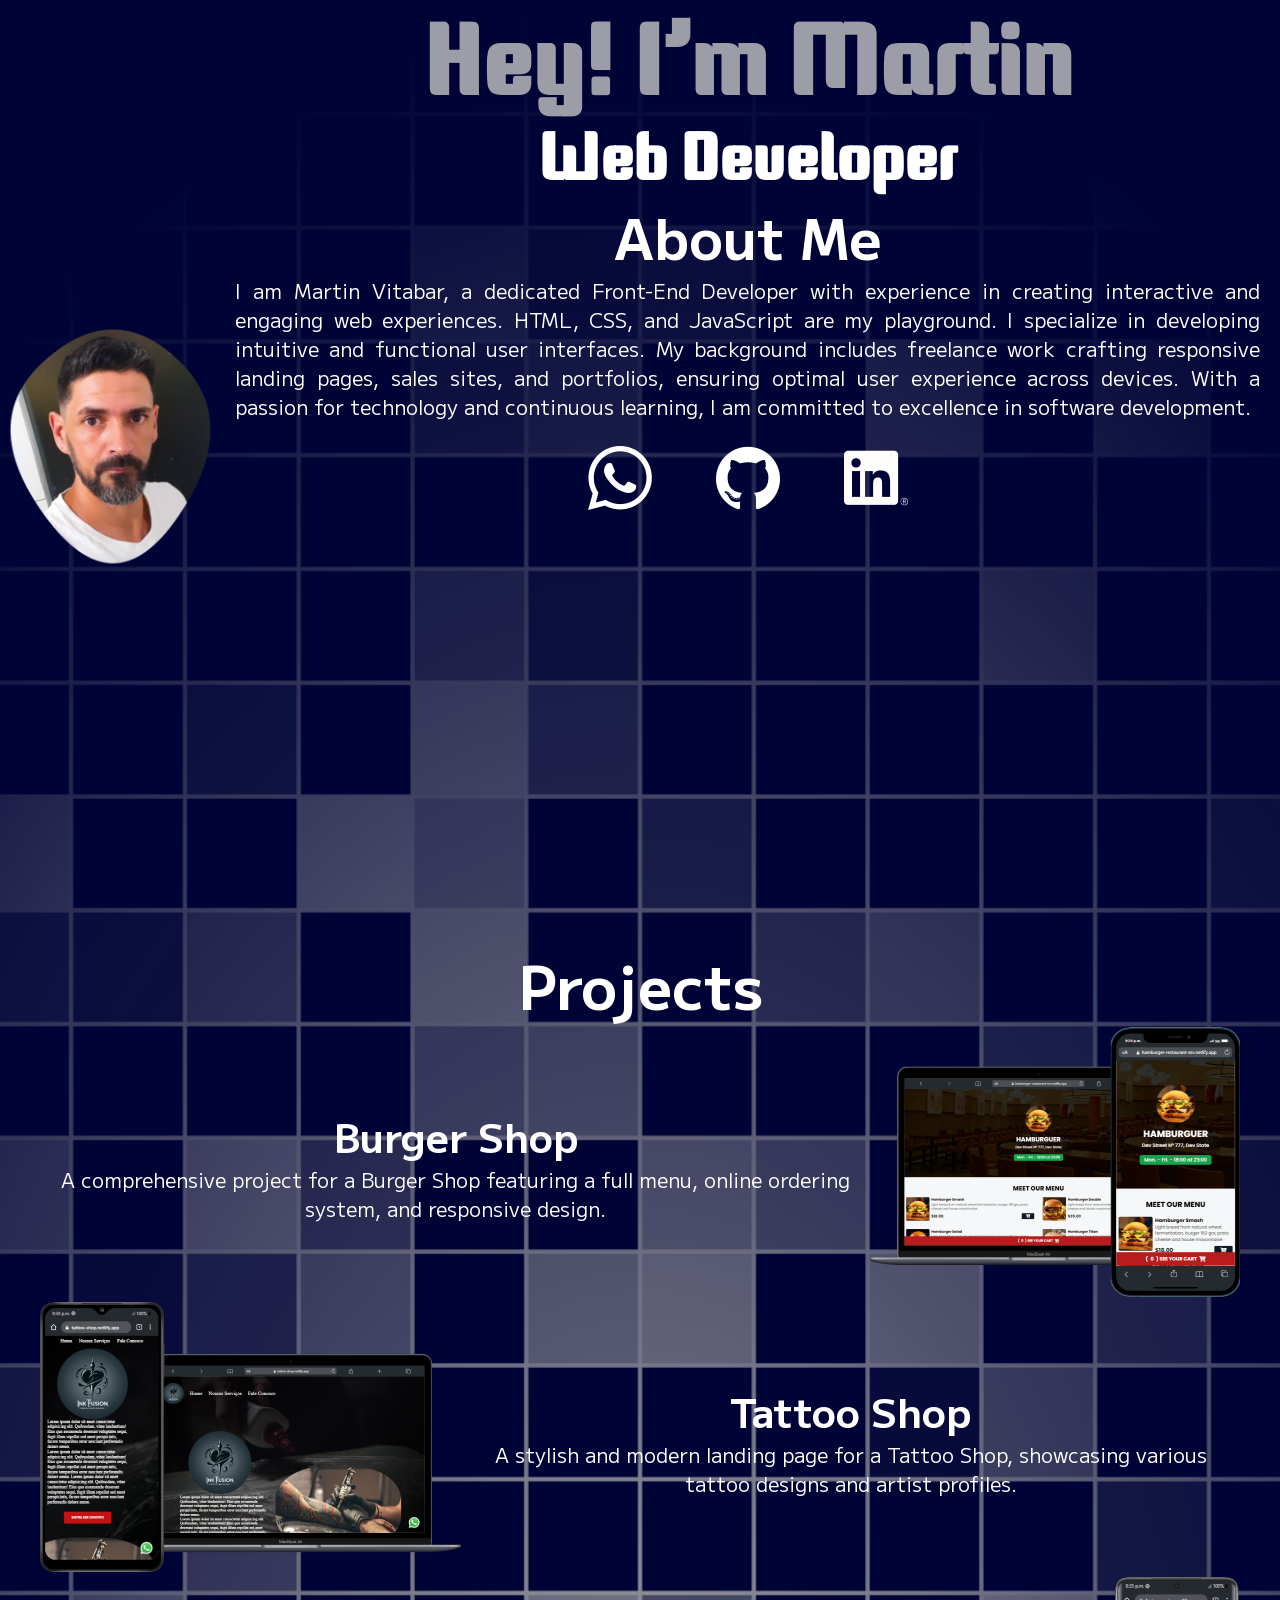
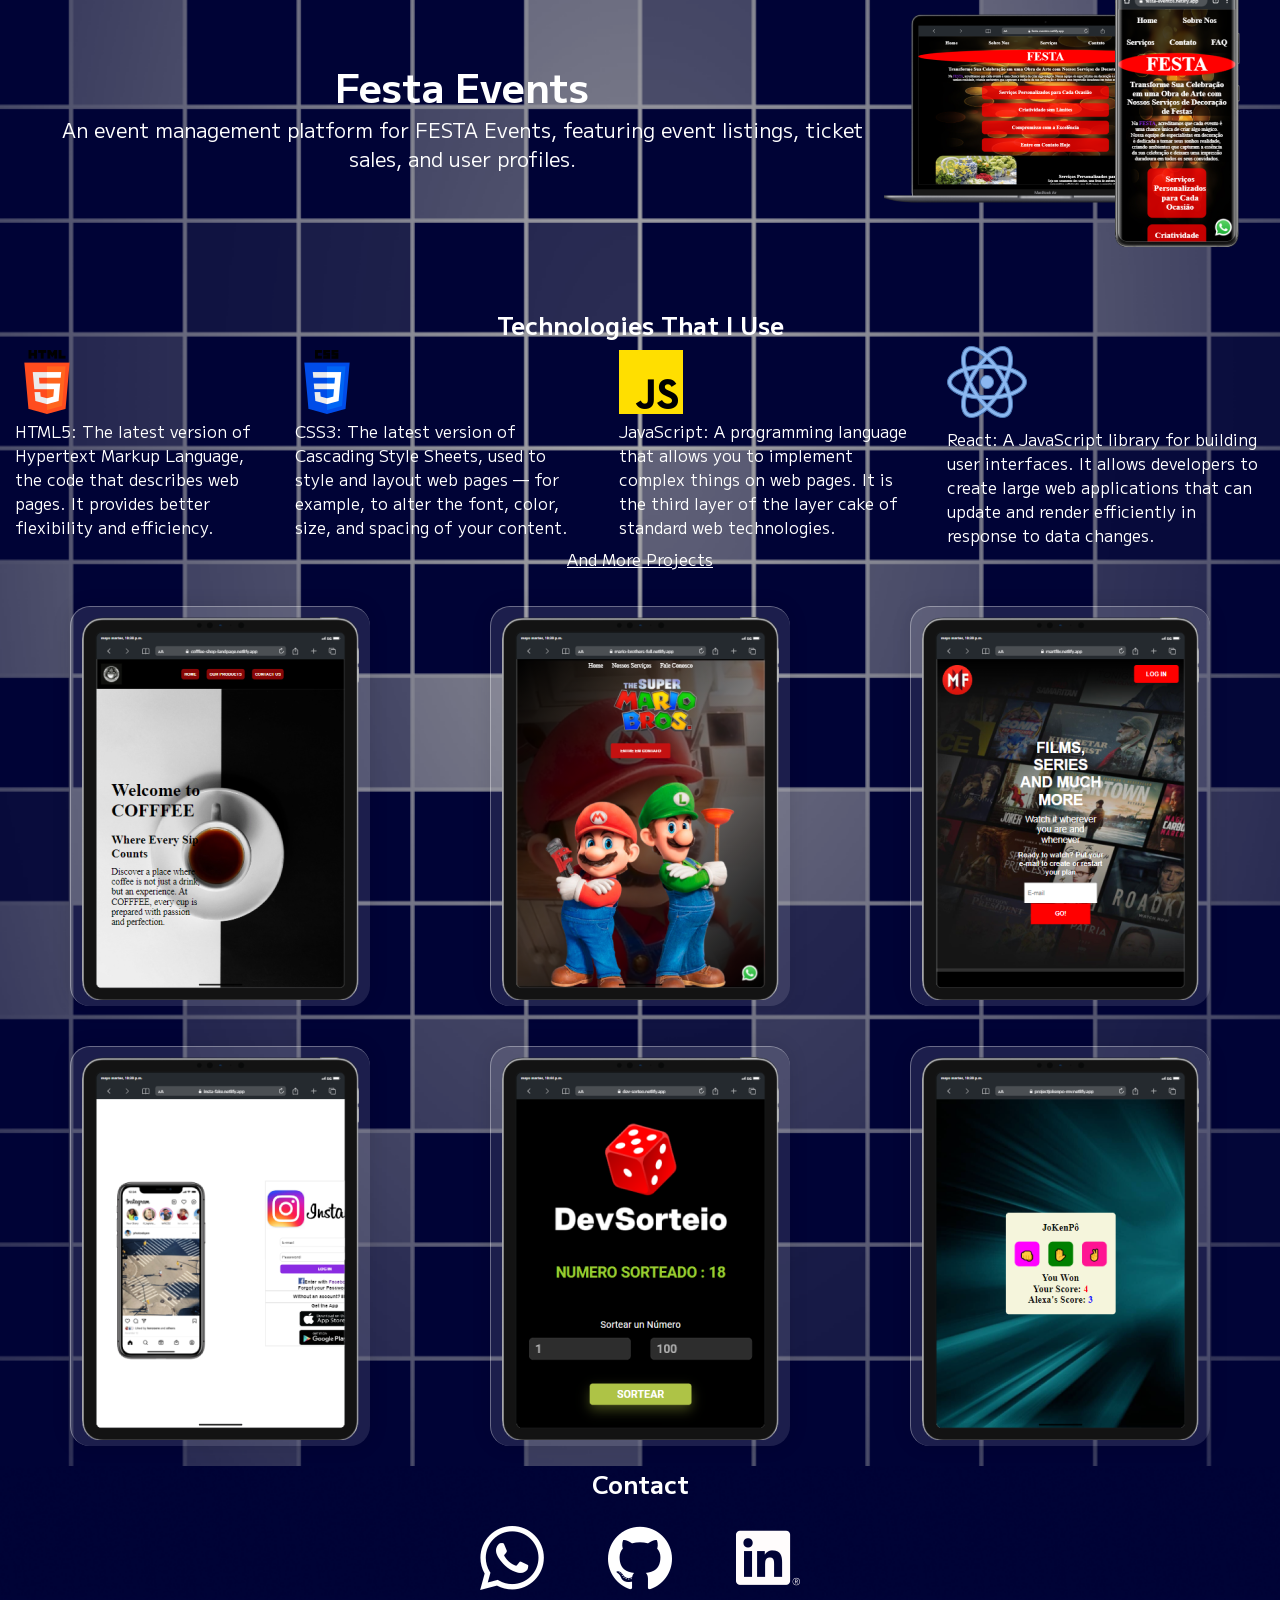
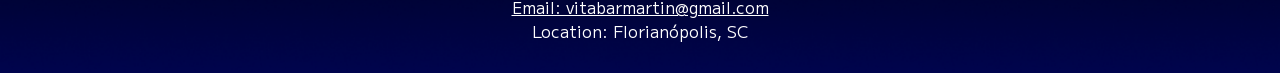
==== index.html @ a8f0f94d "class hidden" ====
<!DOCTYPE html>
<html lang="en">
  <head>
    <meta charset="UTF-8" />
    <meta name="viewport" content="width=device-width, initial-scale=1.0" />
    <title>Portfolio of Martin Vitabar - Front-End Developer</title>
    <meta
      name="description"
      content="Portfolio of Martin Vitabar, a dedicated Front-End Developer specializing in creating interactive and engaging web experiences with HTML, CSS, and JavaScript."
    />
    <link rel="preconnect" href="https://fonts.googleapis.com" />
    <link rel="preconnect" href="https://fonts.gstatic.com" crossorigin />
    <link
      href="https://fonts.googleapis.com/css2?family=Jomhuria&family=Keania+One&family=M+PLUS+2:wght@100..900&family=Poppins:ital,wght@0,100;0,200;0,300;0,400;0,500;0,600;0,700;0,800;0,900;1,100;1,200;1,300;1,400;1,500;1,600;1,700;1,800;1,900&display=swap"
      rel="stylesheet"
    />
    <link rel="stylesheet" href="style.css" />
    <script src="./scripts.js"></script>
    <!-- Google Translate -->
    <script type="text/javascript">
      function googleTranslateElementInit() {
        new google.translate.TranslateElement({
          pageLanguage: "en",
          autoDisplay: true,
        });
      }
    </script>
    <script
      type="text/javascript"
      src="//translate.google.com/translate_a/element.js?cb=googleTranslateElementInit"
    ></script>
  </head>
  <body>
    <div id="google_translate_element"></div>

    <section class="main">
      <div class="photo">
        <img src="./assets/photo1.png" alt="Profile photo of Martin Vitabar" />
      </div>
      <div class="main-description">
        <h1 class="main-title">Hey! I’m Martin</h1>
        <h3 class="title">Web Developer</h3>
        <h2 class="desc-title">About Me</h2>
        <p class="description">
          I am Martin Vitabar, a dedicated Front-End Developer with experience
          in creating interactive and engaging web experiences. HTML, CSS, and
          JavaScript are my playground. I specialize in developing intuitive and
          functional user interfaces. My background includes freelance work
          crafting responsive landing pages, sales sites, and portfolios,
          ensuring optimal user experience across devices. With a passion for
          technology and continuous learning, I am committed to excellence in
          software development.
        </p>
        <div class="icons">
          <a href="https://wa.link/hdm9oc" target="_blank">
            <img
              src="./assets/whatsapp.png"
              alt="WhatsApp contact"
              class="whatsapp"
            />
          </a>
          <a href="https://github.com/MVitabar" target="_blank">
            <img
              src="./assets/github.png"
              alt="GitHub profile"
              class="github"
            />
          </a>
          <a href="https://www.linkedin.com/in/martin-vitabar/" target="_blank">
            <img
              src="./assets/linkedin.png"
              alt="LinkedIn profile"
              class="linkedin"
            />
          </a>
        </div>
      </div>
    </section>

    <section class="projects hidden">
      <div class="project-title">
        <h2>Projects</h2>
      </div>
      <div class="project1 hidden">
        <div class="poject-text">
          <h3 class="project-name">Burger Shop</h3>
          <p class="project-description">
            A comprehensive project for a Burger Shop featuring a full menu,
            online ordering system, and responsive design.
          </p>
        </div>
        <div class="image1">
          <img src="./assets/mock1.png" alt="Burger Shop project mock-up" />
        </div>
      </div>
      <div class="project2 hidden">
        <div class="poject-text">
          <h3 class="project-name">Tattoo Shop</h3>
          <p class="project-description">
            A stylish and modern landing page for a Tattoo Shop, showcasing
            various tattoo designs and artist profiles.
          </p>
        </div>
        <div class="image2">
          <img src="./assets/mock2.png" alt="Tattoo Shop landing page" />
        </div>
      </div>
      <div class="project3 hidden">
        <div class="poject-text">
          <h3 class="project-name">Festa Events</h3>
          <p class="project-description">
            An event management platform for FESTA Events, featuring event
            listings, ticket sales, and user profiles.
          </p>
        </div>
        <div class="image3">
          <img src="./assets/mock3.png" alt="FESTA Events landing page" />
        </div>
      </div>
    </section>

    <section class="technologies hidden">
      <h2>Technologies That I Use</h2>
      <div class="tech-icons">
        <div class="html">
          <img src="./assets/html-5.png" alt="HTML5 logo" />
          <p>
            HTML5: The latest version of Hypertext Markup Language, the code
            that describes web pages. It provides better flexibility and
            efficiency.
          </p>
        </div>
        <div class="css">
          <img src="./assets/css-3.png" alt="CSS3 logo" />
          <p>
            CSS3: The latest version of Cascading Style Sheets, used to style
            and layout web pages — for example, to alter the font, color, size,
            and spacing of your content.
          </p>
        </div>
        <div class="javascript">
          <img src="./assets/js.png" alt="JavaScript logo" />
          <p>
            JavaScript: A programming language that allows you to implement
            complex things on web pages. It is the third layer of the layer cake
            of standard web technologies.
          </p>
        </div>
        <div class="react">
          <img src="./assets/icons8-react-80.png" alt="React logo" />
          <p>
            React: A JavaScript library for building user interfaces. It allows
            developers to create large web applications that can update and
            render efficiently in response to data changes.
          </p>
        </div>
      </div>
      <a href="#" class="more">And More Projects</a>
    </section>

    <section class="contar hidden">
      <div class="crdsec">
        <div class="maincontainer hidden">
          <div class="incard front">
            <img src="./assets/mock4.png" alt="Project 4 mock-up" />
          </div>
          <div class="incard back">
            <h1>BACK</h1>
            <p>
              Details about Project 4, including objectives, technologies used,
              and unique features.
            </p>
            <a href="#" class="btn">Learn More</a>
          </div>
        </div>

        <div class="maincontainer hidden">
          <div class="incard front">
            <img src="./assets/mock5.png" alt="Project 5 mock-up" />
          </div>
          <div class="incard back">
            <h1>BACK</h1>
            <p>
              Information about Project 5, showcasing its purpose, scope, and
              key elements.
            </p>
            <a href="#" class="btn">Learn More</a>
          </div>
        </div>

        <div class="maincontainer hidden">
          <div class="incard front">
            <img src="./assets/mock6.png" alt="Project 6 mock-up" />
          </div>
          <div class="incard back">
            <h1>BACK</h1>
            <p>
              Overview of Project 6, including main features, design approach,
              and outcomes.
            </p>
            <a href="#" class="btn">Learn More</a>
          </div>
        </div>
      </div>

      <div class="crdsec">
        <div class="maincontainer hidden">
          <div class="incard front">
            <img src="./assets/mock7.png" alt="Project 7 mock-up" />
          </div>
          <div class="incard back">
            <h1>BACK</h1>
            <p>
              Description of Project 7, detailing its goals, technical stack,
              and challenges faced.
            </p>
            <a href="#" class="btn">Learn More</a>
          </div>
        </div>

        <div class="maincontainer hidden">
          <div class="incard front">
            <img src="./assets/mock8.png" alt="Project 8 mock-up" />
          </div>
          <div class="incard back">
            <h1>BACK</h1>
            <p>
              Insights into Project 8, highlighting key functionalities, user
              interface, and feedback.
            </p>
            <a href="#" class="btn">Learn More</a>
          </div>
        </div>

        <div class="maincontainer hidden">
          <div class="incard front">
            <img src="./assets/mock9.png" alt="Project 9 mock-up" />
          </div>
          <div class="incard back">
            <h1>BACK</h1>
            <p>
              Summary of Project 9, including its development process,
              implementation, and user experience.
            </p>
            <a href="#" class="btn">Learn More</a>
          </div>
        </div>
      </div>
    </section>

    <section class="contact">
      <h2 class="contact-title">Contact</h2>
      <ul class="contact-list">
        <div class="icons">
          <a href="https://wa.link/hdm9oc" target="_blank"
            ><img
              src="./assets/whatsapp.png"
              alt="Contact via WhatsApp"
              class="whatsapp"
          /></a>
          <a href="https://github.com/MVitabar" target="_blank"
            ><img
              src="./assets/github.png"
              alt="Visit my GitHub profile"
              class="github"
          /></a>
          <a href="https://www.linkedin.com/in/martin-vitabar/" target="_blank"
            ><img
              src="./assets/linkedin.png"
              alt="Connect on LinkedIn"
              class="linkedin"
          /></a>
        </div>
        <li>
          <a href="mailto:vitabarmartin@gmail.com"
            >Email: vitabarmartin@gmail.com</a
          >
        </li>
        <li>Location: Florianópolis, SC</li>
      </ul>
    </section>
    <script src="scripts.js"></script>
  </body>
</html>
---- style.css ----
* {
    margin: 0;
    padding: 0;
    box-sizing: border-box;
    color: white;
    font-family: "M PLUS 2", sans-serif;
}

body {
    background-image: url(./assets/bg1.png);
    background-size: cover;
}

.icons {
    display: flex;
    flex-direction: row;
    justify-content: center;
    gap: 64px;

    & img {
        width: 64px;
        margin-top: 25px;
    }

    & img:hover {
        opacity: 0.6;
        transition: 0.5s ease-in-out;
    }
}

.main {
    display: flex;
    width: 100%;
    height: 100vh;
}

.main .photo {
    width: 80%;
    display: flex;
    justify-content: center;
    align-items: center;
}

.main .photo img {
    margin: auto;
    width: 100%;
}

.main .main-description {
    display: flex;
    flex-direction: column;
    align-items: center;
    padding: 0 20px;
    text-align: center;
}

.main .main-description h1 {
    font-size: 96px;
    font-family: "Keania One", sans-serif;
    margin: 0;
    color: #9D9DA7;
    font-weight: 600;
}

.main .main-description h3 {
    font-size: 64px;
    font-family: "Keania One", sans-serif;
}

.main .main-description h2 {
    font-size: 56px;
    font-weight: 700;
}

.main .main-description p {
    font-size: 20px;
    text-align: justify;
}

.projects {
    display: flex;
    flex-direction: column;
    align-items: center;
    padding: 40px;

}

.project-title {
    margin: auto;
    font-size: 40px;
}

.project-text {
    width: 60%;
}

.project1,
.project3 {
    display: flex;
    align-items: center;
}

.project2 {
    display: flex;
    flex-direction: row-reverse;
    align-items: center;
}

.project-name {
    font-size: 40px;
    text-align: center;
}

.project-description {
    font-size: 20px;
    text-align: center;
}

.contact {
    background-image: url(./assets/bg2.png);
    background-size: cover;
    display: flex;
    flex-direction: column;
    text-align: center;
    padding-bottom: 30px;
}

.contact-list {
    display: flex;
    flex-direction: column;
    text-align: center;
}

a,
li-a:hover {
    cursor: pointer;
}

/* Media Query for Mobile Devices */
@media screen and (max-width: 768px) {
    body {
        min-width: 100vw;
    }

    .main {
        flex-direction: column;
        margin: 15px auto;
        align-items: center;
    }

    .main .photo {
        width: 100%;
    }

    .main .photo img {
        max-width: 60%;
    }

    .main .main-description {
        width: 90%;
        border: none;
        padding: 0 10px;
    }

    .main .main-description h1 {
        font-size: 48px;
    }

    .main .main-description h3 {
        font-size: 32px;
    }

    .main .main-description h2 {
        font-size: 28px;
    }

    .main .main-description p {
        font-size: 16px;
    }

    .projects {
        padding: 20px;
        align-items: center;
        flex-direction: column;
    }

    .project-title {
        font-size: 32px;
    }

    .projects img {
        width: 80%;
    }

    .project1,
    .project2,
    .project3 {
        flex-direction: column;
        align-items: center;
    }

    .project-text {
        width: 100%;
    }

    .project-name {
        font-size: 24px;
    }

    .project-description {
        font-size: 16px;
    }

    .contact {
        padding: 15px 10px;
    }

    .tech-icons {
        display: flex;
        flex-direction: column;
    }


    .html,
    .css,
    .javascript,
    .react {
        width: 90vw;
    }


}

.maincontainer {
    position: relative;
    width: 300px;
    height: 400px;
    perspective: 1000px;
    transform-style: preserve-3d;
}

.incard {
    position: absolute;
    width: 100%;
    height: 100%;
    display: grid;
    place-items: center;
    border-left: rgba(255, 255, 255, 0.342) 1px solid;
    border-top: rgba(255, 255, 255, 0.342) 1px solid;
    border-radius: 20px;
    backdrop-filter: blur(30px);
    box-shadow: rgba(0, 0, 0, 0.1) 0px 0px 20px;
    color: white;
    backface-visibility: hidden;
    font-family: Arial, Helvetica, sans-serif;
    transform: rotateY(0deg);
    transform-style: preserve-3d;
    transition: 1s cubic-bezier(0.4, 0.2, 0.2, 1);
}

.front {
    background: rgba(255, 255, 255, 0.109);
    transform: rotateY(0deg);
    padding: 10px;
}

.back {
    background: rgba(255, 255, 255, 0.109);
    transform: rotateY(180deg);
    padding: 10px;
}

.maincontainer:hover>.front {
    transform: rotateY(-180deg);
}

.maincontainer:hover>.back {
    transform: rotateY(0deg);
}

.btn {
    border: 1px solid white;
    background: rgba(255, 255, 255, 0.21);
    padding: 10px 20px;
    border-radius: 20px;
    text-decoration: none;
    color: white;
    transition: all 0.5s;
}

.btn:hover {
    padding: 10px 40px;
    background: white;
    color: black;
}

.crdsec {
    display: flex;
    flex-direction: row;
    justify-content: space-around;
    margin: 20px;
    gap: 20px;
    flex-wrap: wrap;


}

.contar {
    display: flex;
    flex-direction: column;
}

.technologies {
    display: flex;
    flex-direction: column;
    align-items: center;
    justify-content: center;
    margin: 15px;
}

.tech-icons {
    display: flex;
    align-items: center;
    justify-content: center;
    gap: 30px;

}

@keyframes fadeInLeft {
    from {
        opacity: 0;
        transform: translateX(-100%);
    }

    to {
        opacity: 1;
        transform: translateX(0);
    }
}

@keyframes fadeInLeft {
    from {
        opacity: 0;
        transform: translateX(-100%);
    }

    to {
        opacity: 1;
        transform: translateX(0);
    }
}

@keyframes fadeOutLeft {
    from {
        opacity: 1;
        transform: translateX(0);
    }

    to {
        opacity: 0;
        transform: translateX(-100%);
    }
}

@keyframes fadeInRight {
    from {
        opacity: 0;
        transform: translateX(100%);
    }

    to {
        opacity: 1;
        transform: translateX(0);
    }
}

@keyframes fadeOutRight {
    from {
        opacity: 1;
        transform: translateX(0);
    }

    to {
        opacity: 0;
        transform: translateX(100%);
    }
}

.fade-in-left {
    animation: fadeInLeft 1.5s ease-out forwards;
}

.fade-out-left {
    animation: fadeOutLeft 1.5s ease-out forwards;
}

.fade-in-right {
    animation: fadeInRight 1.5s ease-out forwards;
}

.fade-out-right {
    animation: fadeOutRight 1.5s ease-out forwards;
}

.hidden {
    opacity: 0;
}
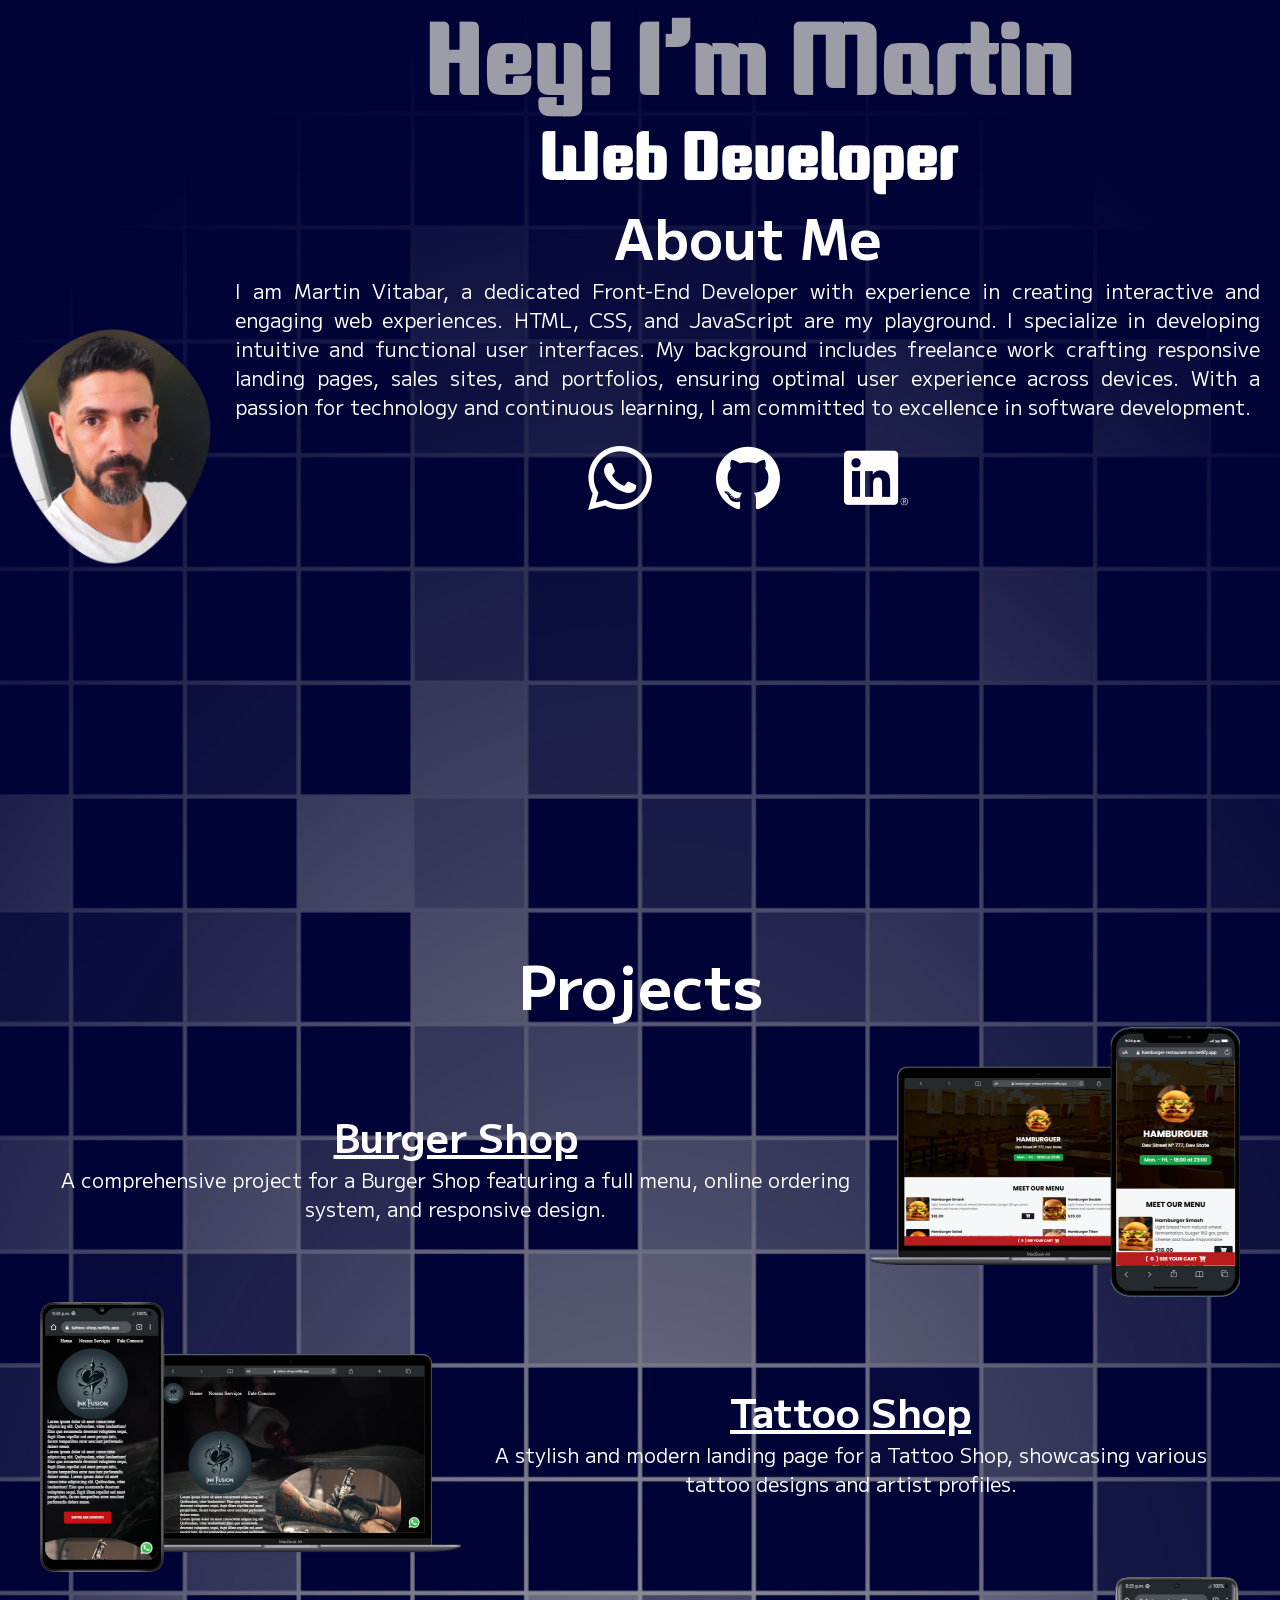
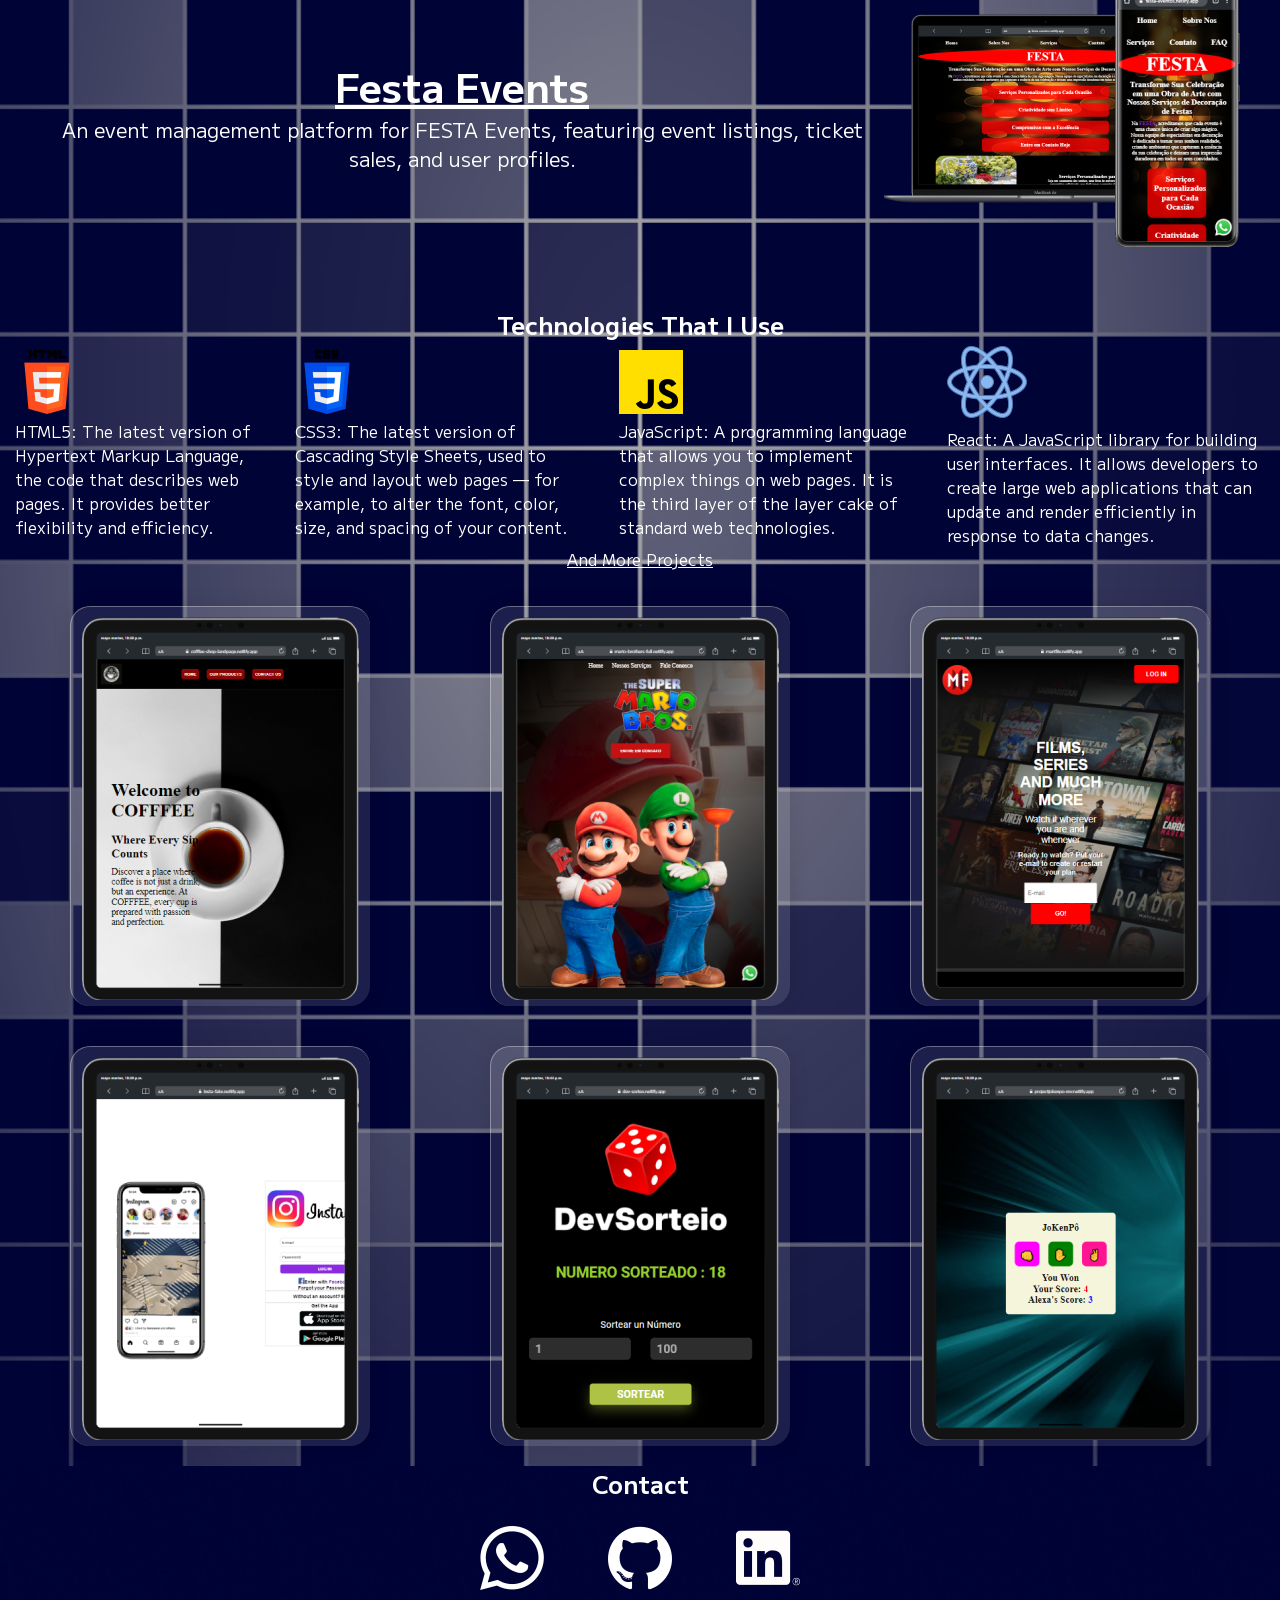
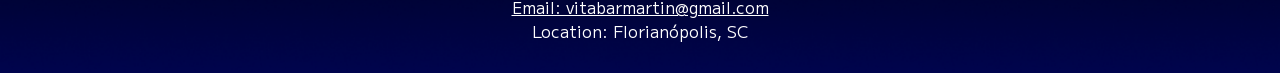
==== commit 3d278246: "final touch" ====
--- a/index.html
+++ b/index.html
@@ -83,7 +83,13 @@
       </div>
       <div class="project1 hidden">
         <div class="poject-text">
-          <h3 class="project-name">Burger Shop</h3>
+          <h3 class="project-name">
+            <a
+              href="https://hamburger-restaurant-mv.netlify.app"
+              target="_blank"
+              >Burger Shop</a
+            >
+          </h3>
           <p class="project-description">
             A comprehensive project for a Burger Shop featuring a full menu,
             online ordering system, and responsive design.
@@ -95,7 +101,11 @@
       </div>
       <div class="project2 hidden">
         <div class="poject-text">
-          <h3 class="project-name">Tattoo Shop</h3>
+          <h3 class="project-name">
+            <a href="https://tattoo-shop-mv.netlify.app/" target="_blank"
+              >Tattoo Shop</a
+            >
+          </h3>
           <p class="project-description">
             A stylish and modern landing page for a Tattoo Shop, showcasing
             various tattoo designs and artist profiles.
@@ -107,7 +117,11 @@
       </div>
       <div class="project3 hidden">
         <div class="poject-text">
-          <h3 class="project-name">Festa Events</h3>
+          <h3 class="project-name">
+            <a href="https://festa-eventos.netlify.app" target="_blank"
+              >Festa Events</a
+            >
+          </h3>
           <p class="project-description">
             An event management platform for FESTA Events, featuring event
             listings, ticket sales, and user profiles.
@@ -165,12 +179,18 @@
             <img src="./assets/mock4.png" alt="Project 4 mock-up" />
           </div>
           <div class="incard back">
-            <h1>BACK</h1>
-            <p>
-              Details about Project 4, including objectives, technologies used,
-              and unique features.
-            </p>
-            <a href="#" class="btn">Learn More</a>
+            <h1>COFFFEE SHOP</h1>
+            <p>
+              A beautifully designed landing page for a coffee shop, featuring
+              modern aesthetics and user-friendly navigation. Technologies used
+              include HTML, CSS, and JavaScript.
+            </p>
+            <a
+              href="https://cofffee-shop-landpage.netlify.app"
+              target="_blank"
+              class="btn"
+              >Learn More</a
+            >
           </div>
         </div>
 
@@ -179,12 +199,17 @@
             <img src="./assets/mock5.png" alt="Project 5 mock-up" />
           </div>
           <div class="incard back">
-            <h1>BACK</h1>
-            <p>
-              Information about Project 5, showcasing its purpose, scope, and
-              key elements.
-            </p>
-            <a href="#" class="btn">Learn More</a>
+            <h1>MARIO BROS. SITE</h1>
+            <p>
+              Responsive site built with HTML5 CSS and JavaScript, with
+              accesibility features
+            </p>
+            <a
+              href="https://mario-brothers-full.netlify.app"
+              target="_blank"
+              class="btn"
+              >Learn More</a
+            >
           </div>
         </div>
 
@@ -193,12 +218,14 @@
             <img src="./assets/mock6.png" alt="Project 6 mock-up" />
           </div>
           <div class="incard back">
-            <h1>BACK</h1>
-            <p>
-              Overview of Project 6, including main features, design approach,
-              and outcomes.
-            </p>
-            <a href="#" class="btn">Learn More</a>
+            <h1>MARTFLIX</h1>
+            <p>
+              A movie streaming service mock-up designed to provide a seamless
+              user experience, featuring a custom-built recommendation system.
+            </p>
+            <a href="https://martflix.netlify.app" target="_blank" class="btn"
+              >Learn More</a
+            >
           </div>
         </div>
       </div>
@@ -209,12 +236,14 @@
             <img src="./assets/mock7.png" alt="Project 7 mock-up" />
           </div>
           <div class="incard back">
-            <h1>BACK</h1>
-            <p>
-              Description of Project 7, detailing its goals, technical stack,
-              and challenges faced.
-            </p>
-            <a href="#" class="btn">Learn More</a>
+            <h1>INSTAGRAM</h1>
+            <p>
+              A clone of the popular social media platform Instagram, featuring
+              user authentication, photo uploads, and a responsive design.
+            </p>
+            <a href="https://insta-fake.netlify.app" target="_blank" class="btn"
+              >Learn More</a
+            >
           </div>
         </div>
 
@@ -223,12 +252,14 @@
             <img src="./assets/mock8.png" alt="Project 8 mock-up" />
           </div>
           <div class="incard back">
-            <h1>BACK</h1>
-            <p>
-              Insights into Project 8, highlighting key functionalities, user
-              interface, and feedback.
-            </p>
-            <a href="#" class="btn">Learn More</a>
+            <h1>DEV-SORTEIO</h1>
+            <p>
+              A web application for random draws, selecting a number randomly
+              between the numbers the user sets
+            </p>
+            <a href="https://dev-sorteo.netlify.app" target="_blank" class="btn"
+              >Learn More</a
+            >
           </div>
         </div>
 
@@ -237,12 +268,18 @@
             <img src="./assets/mock9.png" alt="Project 9 mock-up" />
           </div>
           <div class="incard back">
-            <h1>BACK</h1>
-            <p>
-              Summary of Project 9, including its development process,
-              implementation, and user experience.
-            </p>
-            <a href="#" class="btn">Learn More</a>
+            <h1>JOKEN-PÔ</h1>
+            <p>
+              An interactive game of Rock, Paper, Scissors with dynamic
+              animations and score tracking. Developed using HTML, CSS, and
+              JavaScript.
+            </p>
+            <a
+              href="https://projectjokenpo-mv.netlify.app"
+              target="_blank"
+              class="btn"
+              >Learn More</a
+            >
           </div>
         </div>
       </div>
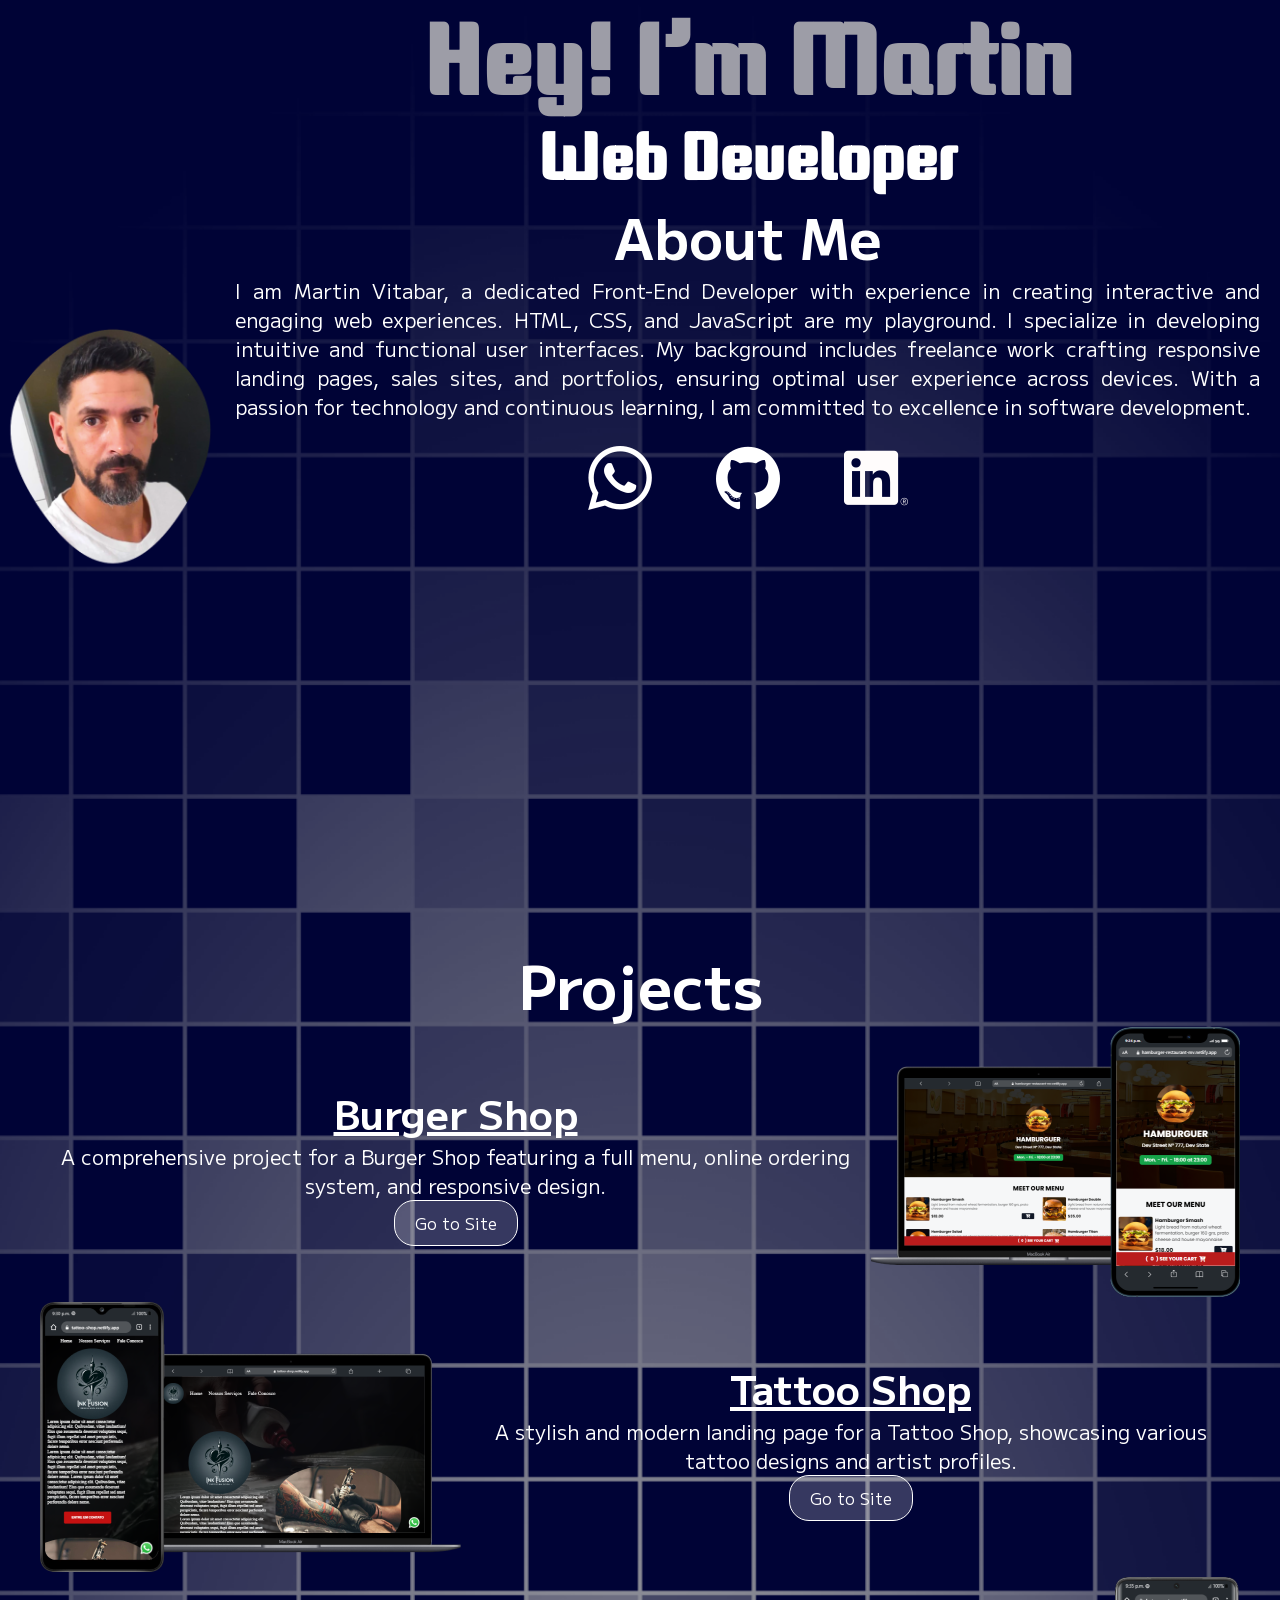
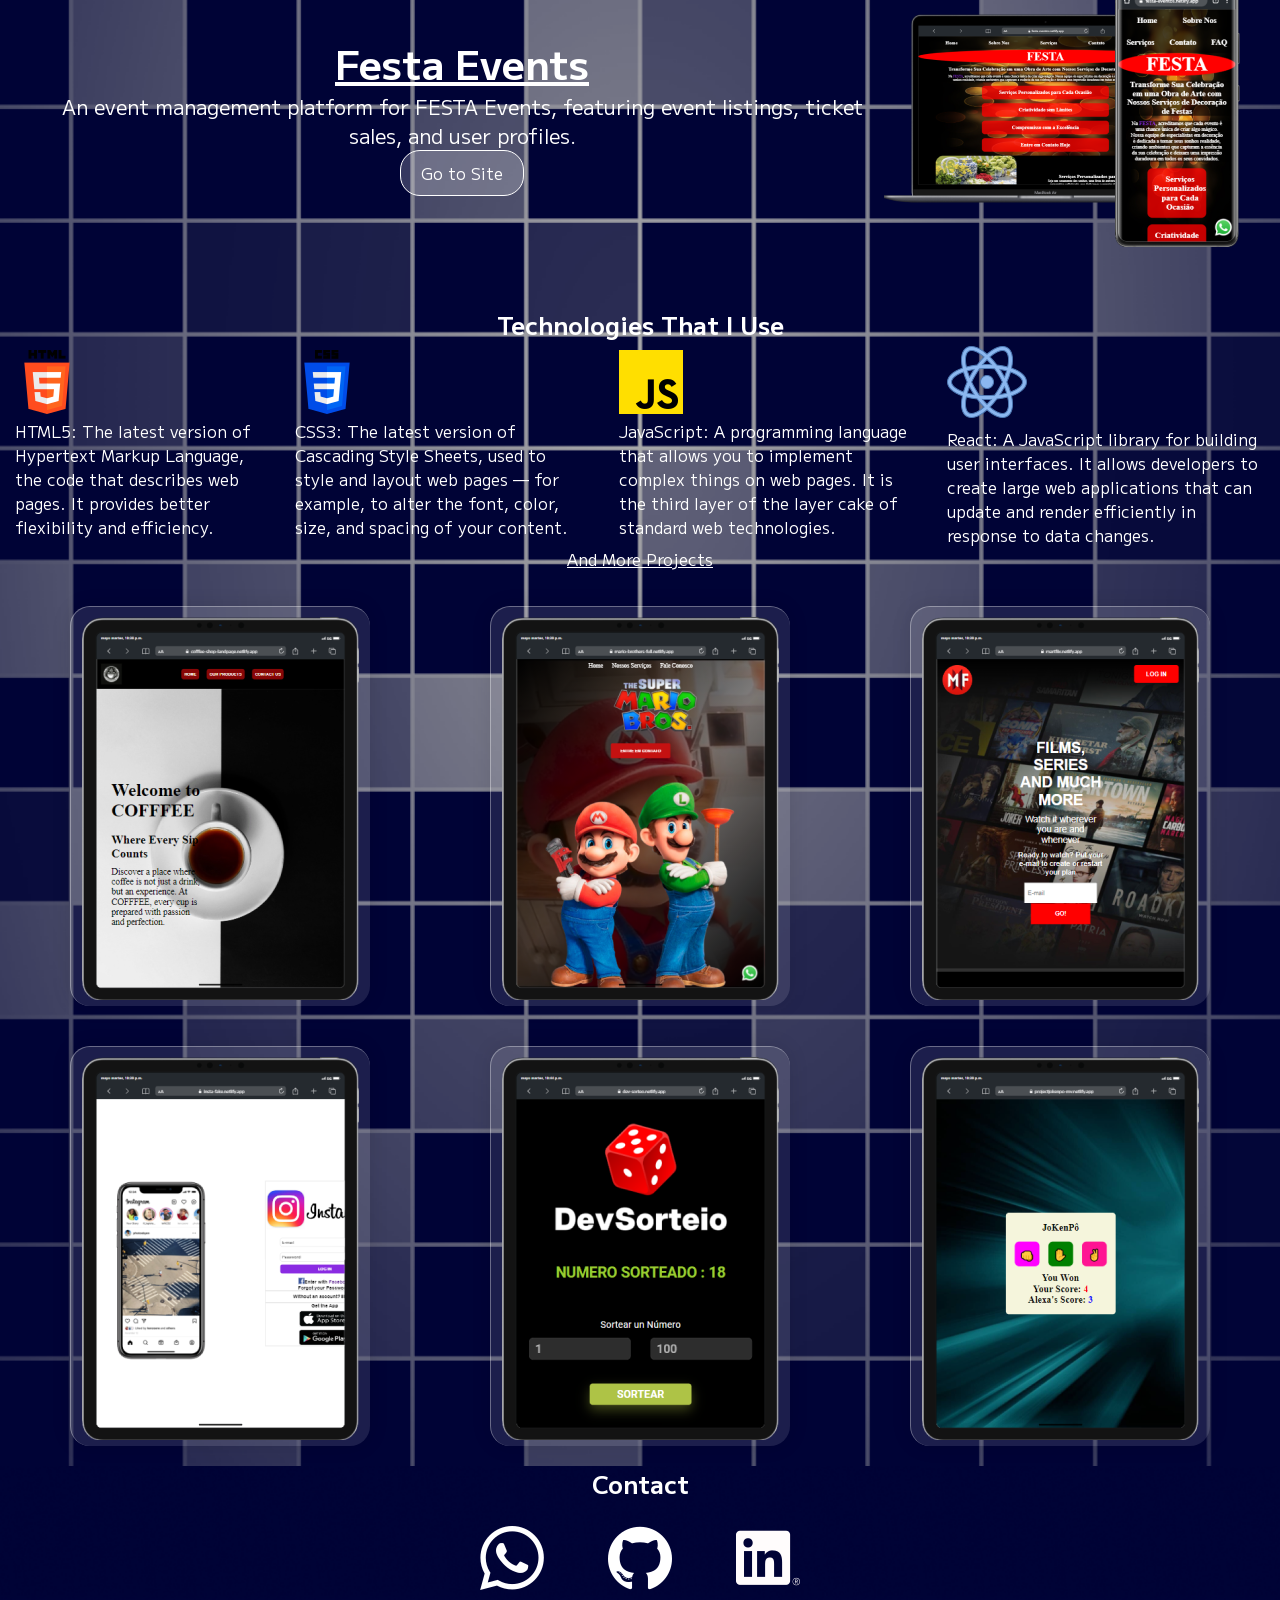
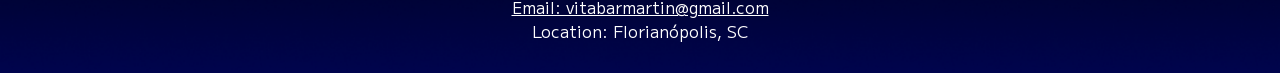
==== commit c5a6c496: "buttons alignment" ====
--- a/index.html
+++ b/index.html
@@ -82,7 +82,7 @@
         <h2>Projects</h2>
       </div>
       <div class="project1 hidden">
-        <div class="poject-text">
+        <div class="project-text">
           <h3 class="project-name">
             <a
               href="https://hamburger-restaurant-mv.netlify.app"
@@ -94,13 +94,19 @@
             A comprehensive project for a Burger Shop featuring a full menu,
             online ordering system, and responsive design.
           </p>
+          <a
+            class="btn"
+            href="https://hamburger-restaurant-mv.netlify.app"
+            target="_blank"
+            >Go to Site</a
+          >
         </div>
         <div class="image1">
           <img src="./assets/mock1.png" alt="Burger Shop project mock-up" />
         </div>
       </div>
       <div class="project2 hidden">
-        <div class="poject-text">
+        <div class="project-text">
           <h3 class="project-name">
             <a href="https://tattoo-shop-mv.netlify.app/" target="_blank"
               >Tattoo Shop</a
@@ -110,13 +116,16 @@
             A stylish and modern landing page for a Tattoo Shop, showcasing
             various tattoo designs and artist profiles.
           </p>
+          <a class="btn" ="https://tattoo-shop-mv.netlify.app/" target="_blank"
+            >Go to Site</a
+          >
         </div>
         <div class="image2">
           <img src="./assets/mock2.png" alt="Tattoo Shop landing page" />
         </div>
       </div>
       <div class="project3 hidden">
-        <div class="poject-text">
+        <div class="project-text">
           <h3 class="project-name">
             <a href="https://festa-eventos.netlify.app" target="_blank"
               >Festa Events</a
@@ -126,6 +135,12 @@
             An event management platform for FESTA Events, featuring event
             listings, ticket sales, and user profiles.
           </p>
+          <a
+            class="btn"
+            href="https://festa-eventos.netlify.app"
+            target="_blank"
+            >Go to Site</a
+          >
         </div>
         <div class="image3">
           <img src="./assets/mock3.png" alt="FESTA Events landing page" />
--- a/style.css
+++ b/style.css
@@ -91,7 +91,9 @@
 }
 
 .project-text {
-    width: 60%;
+    display: flex;
+    flex-direction: column;
+    align-items: center;
 }
 
 .project1,
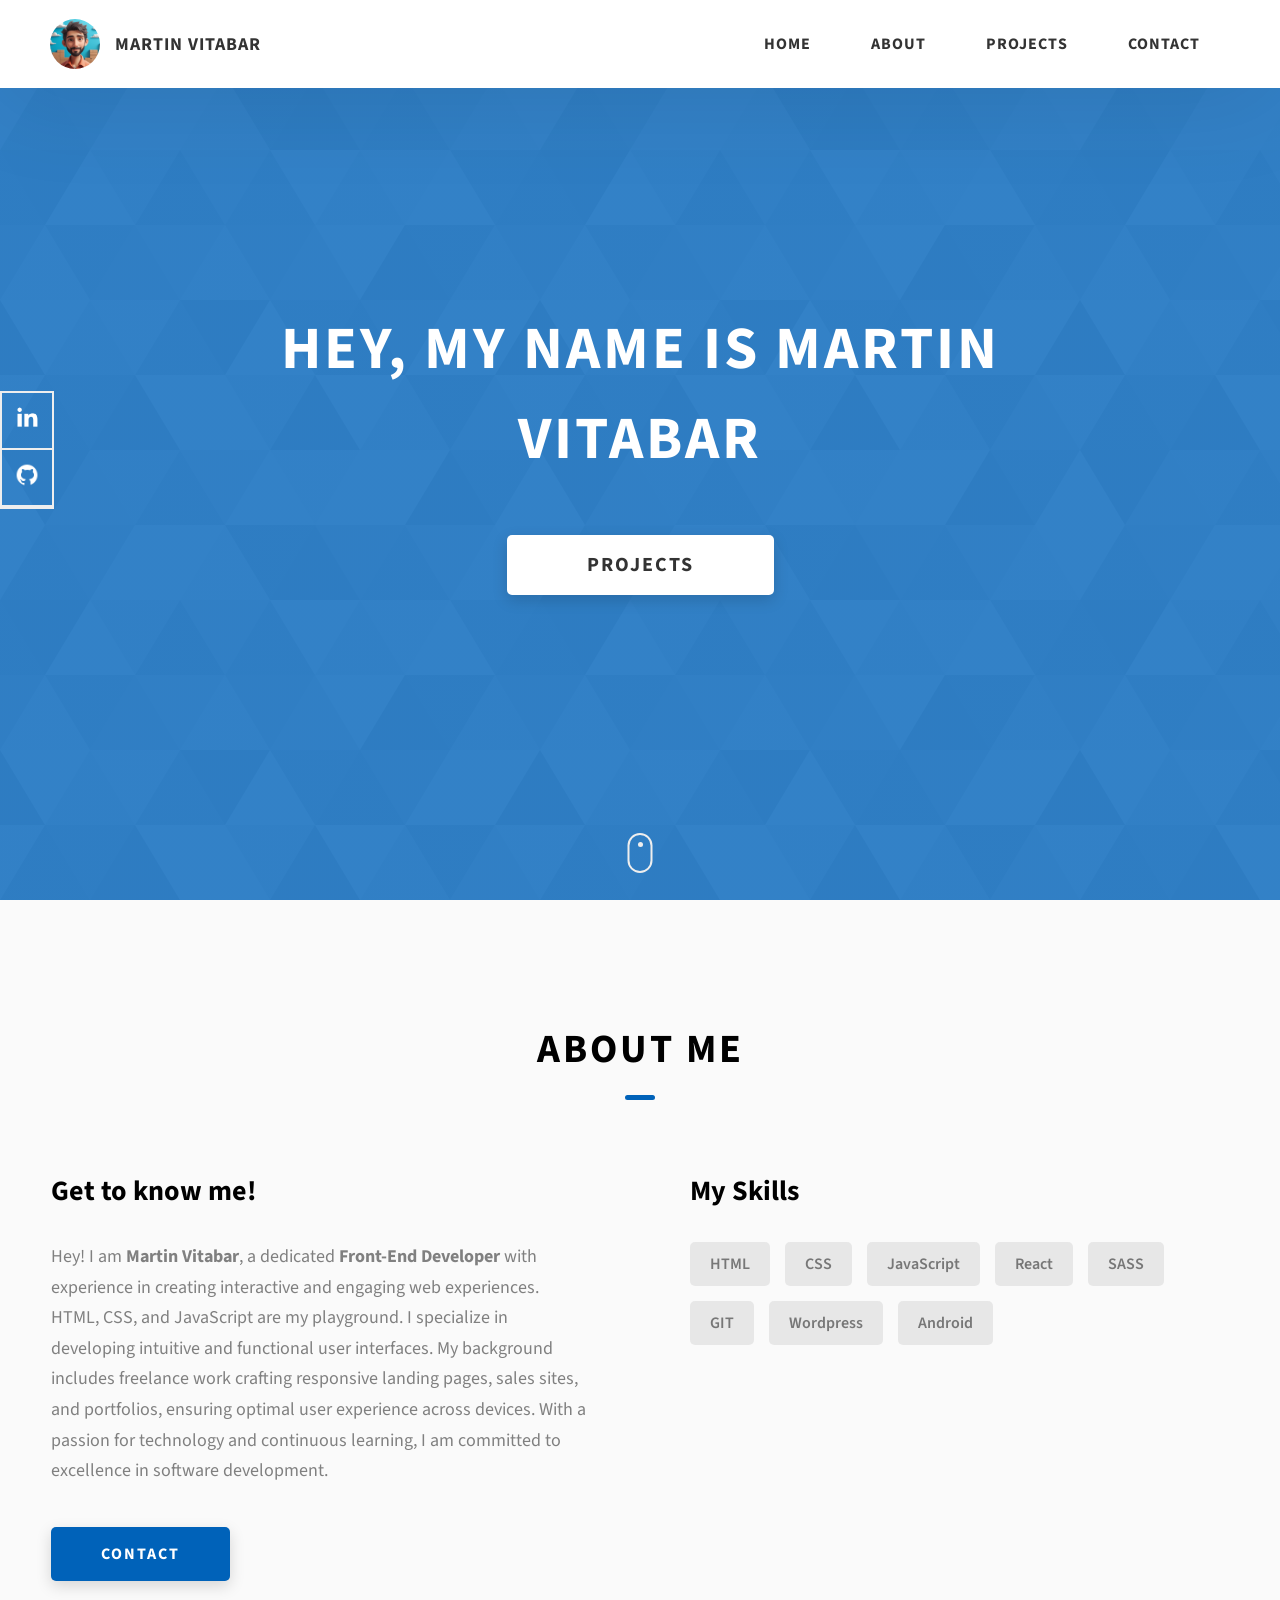
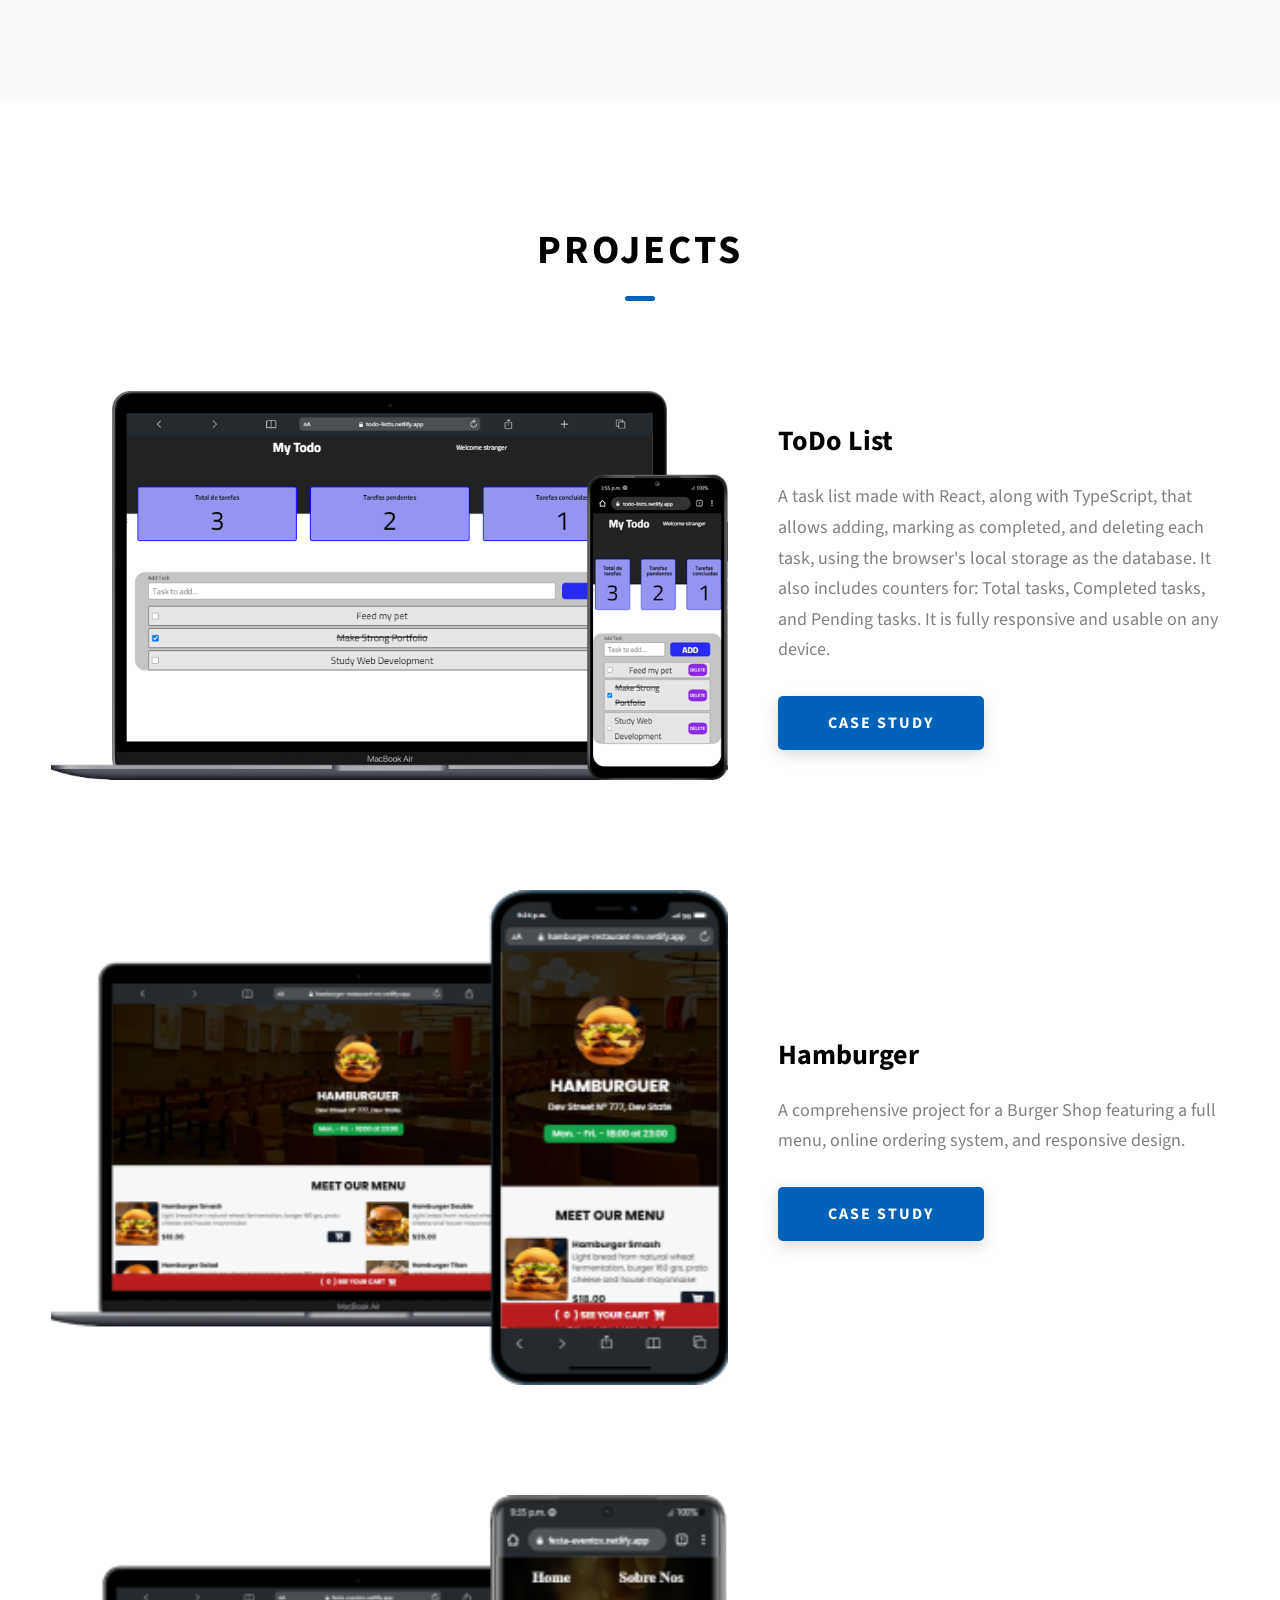
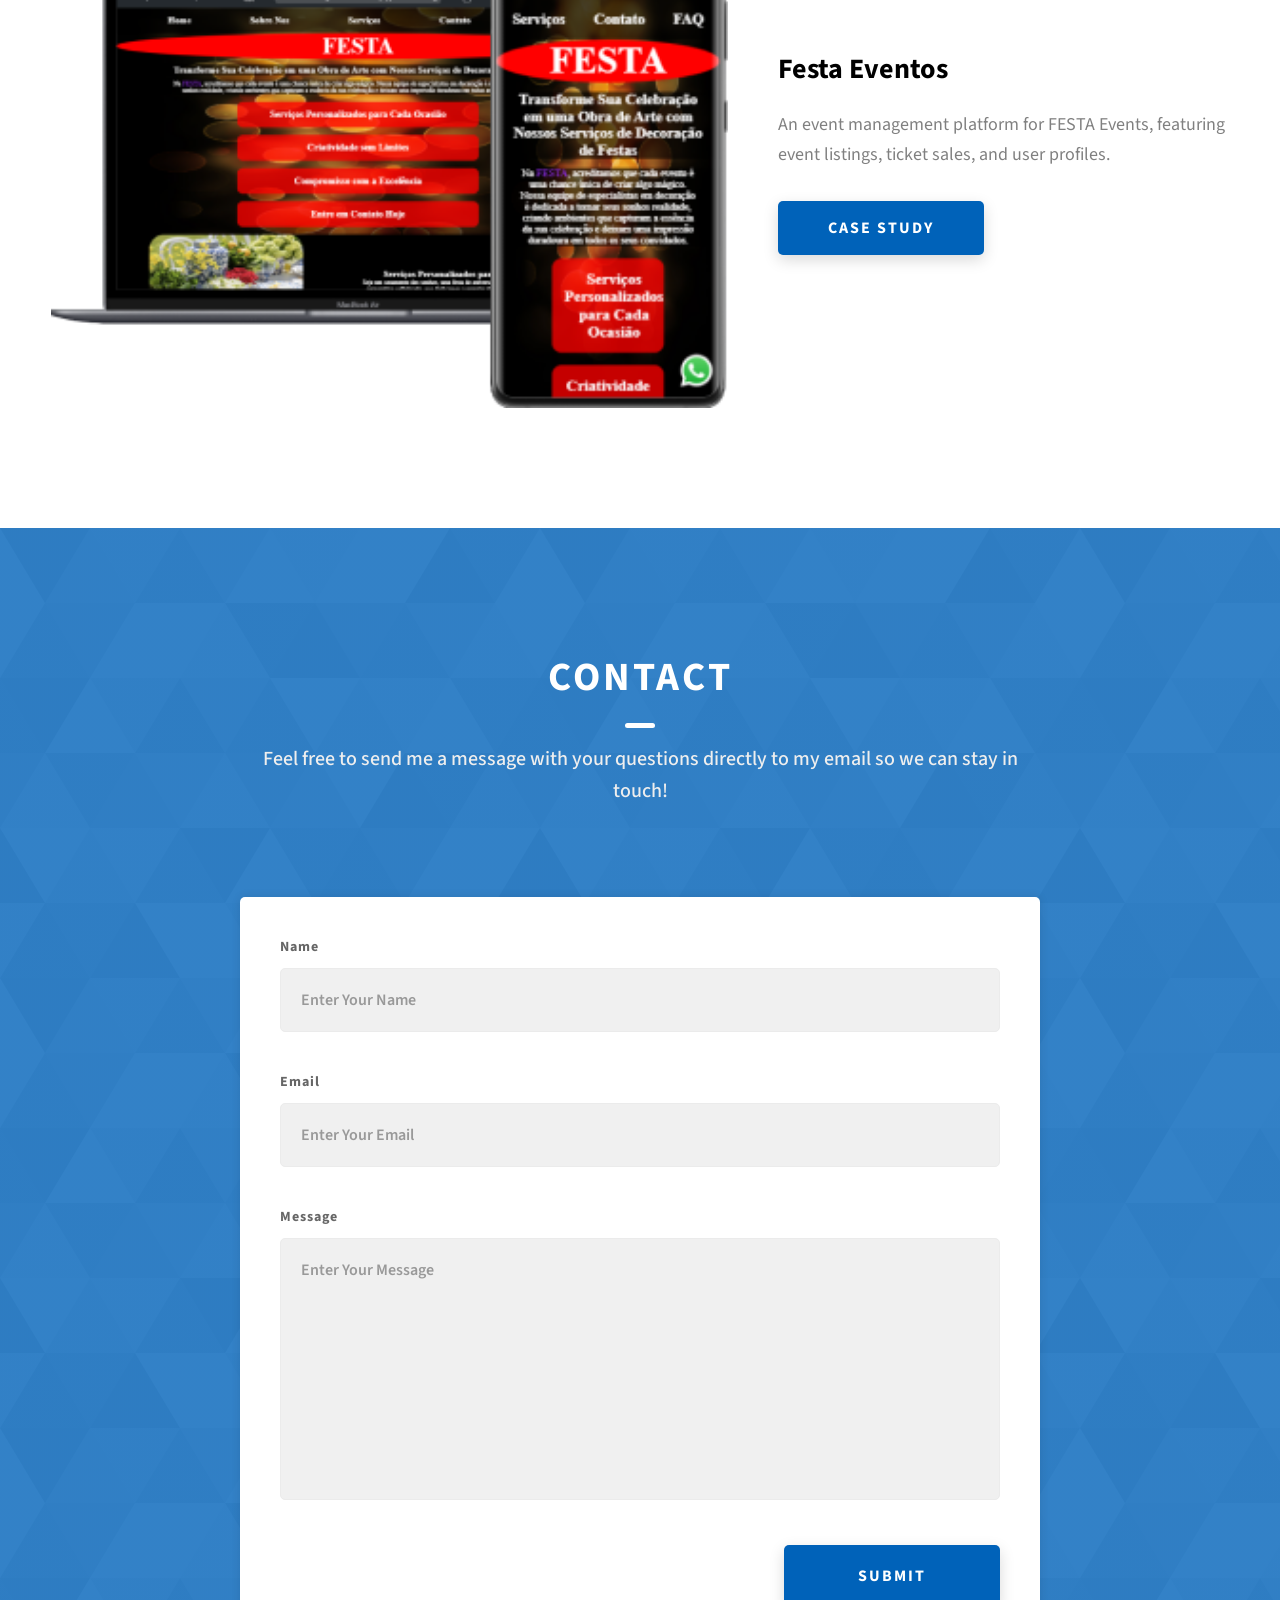
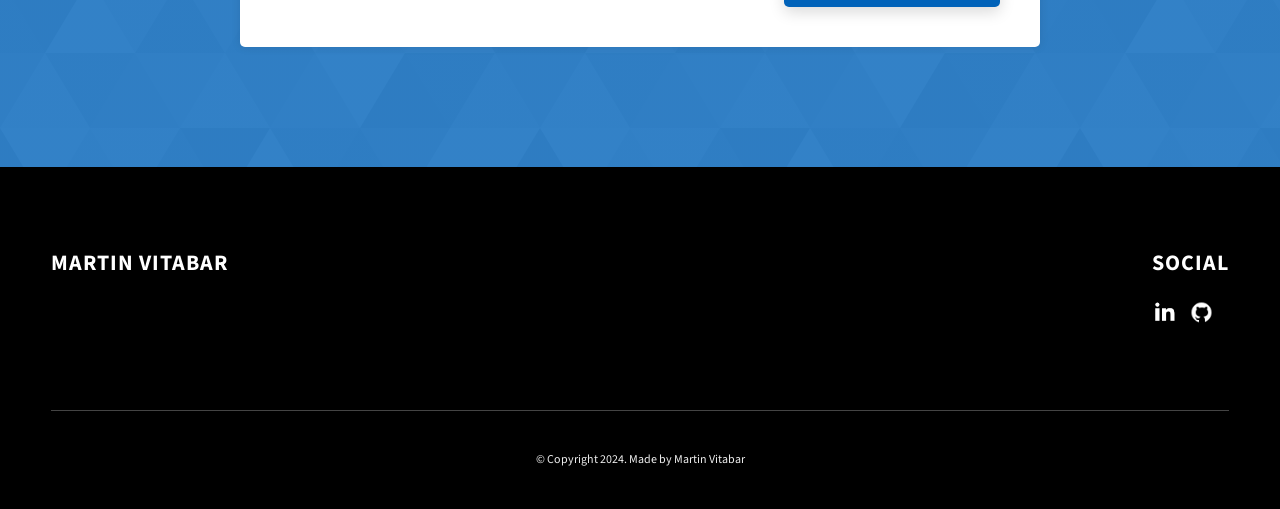
==== commit b21b1f5b: "PORTFOLIO" ====
--- a/index.html
+++ b/index.html
@@ -3,334 +3,343 @@
   <head>
     <meta charset="UTF-8" />
     <meta name="viewport" content="width=device-width, initial-scale=1.0" />
-    <title>Portfolio of Martin Vitabar - Front-End Developer</title>
-    <meta
-      name="description"
-      content="Portfolio of Martin Vitabar, a dedicated Front-End Developer specializing in creating interactive and engaging web experiences with HTML, CSS, and JavaScript."
-    />
+    <meta http-equiv="X-UA-Compatible" content="ie=edge" />
+    <title>Dopefolio</title>
+    <meta name="description" content="Portfolio Template for Developer" />
+
+    <link rel="stylesheet" href="css/style.css" />
+
     <link rel="preconnect" href="https://fonts.googleapis.com" />
     <link rel="preconnect" href="https://fonts.gstatic.com" crossorigin />
     <link
-      href="https://fonts.googleapis.com/css2?family=Jomhuria&family=Keania+One&family=M+PLUS+2:wght@100..900&family=Poppins:ital,wght@0,100;0,200;0,300;0,400;0,500;0,600;0,700;0,800;0,900;1,100;1,200;1,300;1,400;1,500;1,600;1,700;1,800;1,900&display=swap"
+      href="https://fonts.googleapis.com/css2?family=Source+Sans+Pro:wght@400;600;700;900&display=swap"
       rel="stylesheet"
     />
-    <link rel="stylesheet" href="style.css" />
-    <script src="./scripts.js"></script>
-    <!-- Google Translate -->
-    <script type="text/javascript">
-      function googleTranslateElementInit() {
-        new google.translate.TranslateElement({
-          pageLanguage: "en",
-          autoDisplay: true,
-        });
-      }
-    </script>
-    <script
-      type="text/javascript"
-      src="//translate.google.com/translate_a/element.js?cb=googleTranslateElementInit"
-    ></script>
   </head>
   <body>
-    <div id="google_translate_element"></div>
-
-    <section class="main">
-      <div class="photo">
-        <img src="./assets/photo1.png" alt="Profile photo of Martin Vitabar" />
-      </div>
-      <div class="main-description">
-        <h1 class="main-title">Hey! I’m Martin</h1>
-        <h3 class="title">Web Developer</h3>
-        <h2 class="desc-title">About Me</h2>
-        <p class="description">
-          I am Martin Vitabar, a dedicated Front-End Developer with experience
-          in creating interactive and engaging web experiences. HTML, CSS, and
-          JavaScript are my playground. I specialize in developing intuitive and
-          functional user interfaces. My background includes freelance work
-          crafting responsive landing pages, sales sites, and portfolios,
-          ensuring optimal user experience across devices. With a passion for
-          technology and continuous learning, I am committed to excellence in
-          software development.
-        </p>
-        <div class="icons">
-          <a href="https://wa.link/hdm9oc" target="_blank">
-            <img
-              src="./assets/whatsapp.png"
-              alt="WhatsApp contact"
-              class="whatsapp"
+    <header class="header">
+      <div class="header__content">
+        <div class="header__logo-container">
+          <div class="header__logo-img-cont">
+            <img
+              src="./assets/jpeg/dev.jpg"
+              alt="Ram Maheshwari Logo Image"
+              class="header__logo-img"
+            />
+          </div>
+          <span class="header__logo-sub">Martin Vitabar</span>
+        </div>
+        <div class="header__main">
+          <ul class="header__links">
+            <li class="header__link-wrapper">
+              <a href="./index.html" class="header__link"> Home </a>
+            </li>
+            <li class="header__link-wrapper">
+              <a href="./index.html#about" class="header__link">About </a>
+            </li>
+            <li class="header__link-wrapper">
+              <a href="./index.html#projects" class="header__link">
+                Projects
+              </a>
+            </li>
+            <li class="header__link-wrapper">
+              <a href="./index.html#contact" class="header__link"> Contact </a>
+            </li>
+          </ul>
+          <div class="header__main-ham-menu-cont">
+            <img
+              src="./assets/svg/ham-menu.svg"
+              alt="hamburger menu"
+              class="header__main-ham-menu"
+            />
+            <img
+              src="./assets/svg/ham-menu-close.svg"
+              alt="hamburger menu close"
+              class="header__main-ham-menu-close d-none"
+            />
+          </div>
+        </div>
+      </div>
+      <div class="header__sm-menu">
+        <div class="header__sm-menu-content">
+          <ul class="header__sm-menu-links">
+            <li class="header__sm-menu-link">
+              <a href="./index.html"> Home </a>
+            </li>
+
+            <li class="header__sm-menu-link">
+              <a href="./index.html#about"> About </a>
+            </li>
+
+            <li class="header__sm-menu-link">
+              <a href="./index.html#projects"> Projects </a>
+            </li>
+
+            <li class="header__sm-menu-link">
+              <a href="./index.html#contact"> Contact </a>
+            </li>
+          </ul>
+        </div>
+      </div>
+    </header>
+    <section class="home-hero">
+      <div class="home-hero__content">
+        <h1 class="heading-primary">Hey, My name is Martin Vitabar</h1>
+        <div class="home-hero__info"></div>
+        <div class="home-hero__cta">
+          <a href="./#projects" class="btn btn--bg">Projects</a>
+        </div>
+      </div>
+      <div class="home-hero__socials">
+        <div class="home-hero__social">
+          <a
+            href="https://www.linkedin.com/in/martin-vitabar/"
+            target="_blank"
+            class="home-hero__social-icon-link"
+          >
+            <img
+              src="./assets/png/linkedin-ico.png"
+              alt="icon"
+              class="home-hero__social-icon"
             />
           </a>
-          <a href="https://github.com/MVitabar" target="_blank">
-            <img
-              src="./assets/github.png"
-              alt="GitHub profile"
-              class="github"
+        </div>
+        <div class="home-hero__social">
+          <a
+            href="https://github.com/MVitabar"
+            target="_blank"
+            class="home-hero__social-icon-link"
+          >
+            <img
+              src="./assets/png/github-ico.png"
+              alt="icon"
+              class="home-hero__social-icon"
             />
           </a>
-          <a href="https://www.linkedin.com/in/martin-vitabar/" target="_blank">
-            <img
-              src="./assets/linkedin.png"
-              alt="LinkedIn profile"
-              class="linkedin"
-            />
-          </a>
-        </div>
+        </div>
+      </div>
+      <div class="home-hero__mouse-scroll-cont">
+        <div class="mouse"></div>
       </div>
     </section>
-
-    <section class="projects hidden">
-      <div class="project-title">
-        <h2>Projects</h2>
-      </div>
-      <div class="project1 hidden">
-        <div class="project-text">
-          <h3 class="project-name">
-            <a
-              href="https://hamburger-restaurant-mv.netlify.app"
-              target="_blank"
-              >Burger Shop</a
+    <section id="about" class="about sec-pad">
+      <div class="main-container">
+        <h2 class="heading heading-sec heading-sec__mb-med">
+          <span class="heading-sec__main">About Me</span>
+        </h2>
+        <div class="about__content">
+          <div class="about__content-main">
+            <h3 class="about__content-title">Get to know me!</h3>
+            <div class="about__content-details">
+              <p class="about__content-details-para">
+                Hey! I am <strong>Martin Vitabar</strong>, a dedicated
+                <strong>Front-End Developer</strong> with experience in creating
+                interactive and engaging web experiences. HTML, CSS, and
+                JavaScript are my playground. I specialize in developing
+                intuitive and functional user interfaces. My background includes
+                freelance work crafting responsive landing pages, sales sites,
+                and portfolios, ensuring optimal user experience across devices.
+                With a passion for technology and continuous learning, I am
+                committed to excellence in software development.
+              </p>
+            </div>
+            <a href="./#contact" class="btn btn--med btn--theme dynamicBgClr"
+              >Contact</a
             >
-          </h3>
-          <p class="project-description">
-            A comprehensive project for a Burger Shop featuring a full menu,
-            online ordering system, and responsive design.
-          </p>
-          <a
-            class="btn"
-            href="https://hamburger-restaurant-mv.netlify.app"
-            target="_blank"
-            >Go to Site</a
-          >
-        </div>
-        <div class="image1">
-          <img src="./assets/mock1.png" alt="Burger Shop project mock-up" />
-        </div>
-      </div>
-      <div class="project2 hidden">
-        <div class="project-text">
-          <h3 class="project-name">
-            <a href="https://tattoo-shop-mv.netlify.app/" target="_blank"
-              >Tattoo Shop</a
-            >
-          </h3>
-          <p class="project-description">
-            A stylish and modern landing page for a Tattoo Shop, showcasing
-            various tattoo designs and artist profiles.
-          </p>
-          <a class="btn" ="https://tattoo-shop-mv.netlify.app/" target="_blank"
-            >Go to Site</a
-          >
-        </div>
-        <div class="image2">
-          <img src="./assets/mock2.png" alt="Tattoo Shop landing page" />
-        </div>
-      </div>
-      <div class="project3 hidden">
-        <div class="project-text">
-          <h3 class="project-name">
-            <a href="https://festa-eventos.netlify.app" target="_blank"
-              >Festa Events</a
-            >
-          </h3>
-          <p class="project-description">
-            An event management platform for FESTA Events, featuring event
-            listings, ticket sales, and user profiles.
-          </p>
-          <a
-            class="btn"
-            href="https://festa-eventos.netlify.app"
-            target="_blank"
-            >Go to Site</a
-          >
-        </div>
-        <div class="image3">
-          <img src="./assets/mock3.png" alt="FESTA Events landing page" />
+          </div>
+          <div class="about__content-skills">
+            <h3 class="about__content-title">My Skills</h3>
+            <div class="skills">
+              <div class="skills__skill">HTML</div>
+              <div class="skills__skill">CSS</div>
+              <div class="skills__skill">JavaScript</div>
+              <div class="skills__skill">React</div>
+              <div class="skills__skill">SASS</div>
+              <div class="skills__skill">GIT</div>
+              <div class="skills__skill">Wordpress</div>
+              <div class="skills__skill">Android</div>
+            </div>
+          </div>
         </div>
       </div>
     </section>
-
-    <section class="technologies hidden">
-      <h2>Technologies That I Use</h2>
-      <div class="tech-icons">
-        <div class="html">
-          <img src="./assets/html-5.png" alt="HTML5 logo" />
-          <p>
-            HTML5: The latest version of Hypertext Markup Language, the code
-            that describes web pages. It provides better flexibility and
-            efficiency.
-          </p>
-        </div>
-        <div class="css">
-          <img src="./assets/css-3.png" alt="CSS3 logo" />
-          <p>
-            CSS3: The latest version of Cascading Style Sheets, used to style
-            and layout web pages — for example, to alter the font, color, size,
-            and spacing of your content.
-          </p>
-        </div>
-        <div class="javascript">
-          <img src="./assets/js.png" alt="JavaScript logo" />
-          <p>
-            JavaScript: A programming language that allows you to implement
-            complex things on web pages. It is the third layer of the layer cake
-            of standard web technologies.
-          </p>
-        </div>
-        <div class="react">
-          <img src="./assets/icons8-react-80.png" alt="React logo" />
-          <p>
-            React: A JavaScript library for building user interfaces. It allows
-            developers to create large web applications that can update and
-            render efficiently in response to data changes.
-          </p>
-        </div>
-      </div>
-      <a href="#" class="more">And More Projects</a>
+    <section id="projects" class="projects sec-pad">
+      <div class="main-container">
+        <h2 class="heading heading-sec heading-sec__mb-bg">
+          <span class="heading-sec__main">Projects</span>
+        </h2>
+
+        <div class="projects__content">
+          <div class="projects__row">
+            <div class="projects__row-img-cont">
+              <img
+                src="./assets/png/Macbook-Air-todo-listts.netlify.png"
+                alt="Software Screenshot"
+                class="projects__row-img"
+                loading="lazy"
+              />
+            </div>
+            <div class="projects__row-content">
+              <h3 class="projects__row-content-title">ToDo List</h3>
+              <p class="projects__row-content-desc">
+                A task list made with React, along with TypeScript, that allows
+                adding, marking as completed, and deleting each task, using the
+                browser's local storage as the database. It also includes
+                counters for: Total tasks, Completed tasks, and Pending tasks.
+                It is fully responsive and usable on any device.
+              </p>
+              <a
+                href="./project-1.html"
+                class="btn btn--med btn--theme dynamicBgClr"
+                target="_blank"
+                >Case Study</a
+              >
+            </div>
+          </div>
+          <div class="projects__row">
+            <div class="projects__row-img-cont">
+              <img
+                src="./assets/png/mock1.png"
+                alt="Software Screenshot"
+                class="projects__row-img"
+                loading="lazy"
+              />
+            </div>
+            <div class="projects__row-content">
+              <h3 class="projects__row-content-title">Hamburger</h3>
+              <p class="projects__row-content-desc">
+                A comprehensive project for a Burger Shop featuring a full menu,
+                online ordering system, and responsive design.
+              </p>
+              <a
+                href="./project-2.html"
+                class="btn btn--med btn--theme dynamicBgClr"
+                target="_blank"
+                >Case Study</a
+              >
+            </div>
+          </div>
+          <div class="projects__row">
+            <div class="projects__row-img-cont">
+              <img
+                src="./assets/png/mock3.png"
+                alt="Software Screenshot"
+                class="projects__row-img"
+                loading="lazy"
+              />
+            </div>
+            <div class="projects__row-content">
+              <h3 class="projects__row-content-title">Festa Eventos</h3>
+              <p class="projects__row-content-desc">
+                An event management platform for FESTA Events, featuring event
+                listings, ticket sales, and user profiles.
+              </p>
+              <a
+                href="./project-3.html"
+                class="btn btn--med btn--theme dynamicBgClr"
+                target="_blank"
+                >Case Study</a
+              >
+            </div>
+          </div>
+        </div>
+      </div>
     </section>
-
-    <section class="contar hidden">
-      <div class="crdsec">
-        <div class="maincontainer hidden">
-          <div class="incard front">
-            <img src="./assets/mock4.png" alt="Project 4 mock-up" />
-          </div>
-          <div class="incard back">
-            <h1>COFFFEE SHOP</h1>
-            <p>
-              A beautifully designed landing page for a coffee shop, featuring
-              modern aesthetics and user-friendly navigation. Technologies used
-              include HTML, CSS, and JavaScript.
-            </p>
-            <a
-              href="https://cofffee-shop-landpage.netlify.app"
-              target="_blank"
-              class="btn"
-              >Learn More</a
-            >
-          </div>
-        </div>
-
-        <div class="maincontainer hidden">
-          <div class="incard front">
-            <img src="./assets/mock5.png" alt="Project 5 mock-up" />
-          </div>
-          <div class="incard back">
-            <h1>MARIO BROS. SITE</h1>
-            <p>
-              Responsive site built with HTML5 CSS and JavaScript, with
-              accesibility features
-            </p>
-            <a
-              href="https://mario-brothers-full.netlify.app"
-              target="_blank"
-              class="btn"
-              >Learn More</a
-            >
-          </div>
-        </div>
-
-        <div class="maincontainer hidden">
-          <div class="incard front">
-            <img src="./assets/mock6.png" alt="Project 6 mock-up" />
-          </div>
-          <div class="incard back">
-            <h1>MARTFLIX</h1>
-            <p>
-              A movie streaming service mock-up designed to provide a seamless
-              user experience, featuring a custom-built recommendation system.
-            </p>
-            <a href="https://martflix.netlify.app" target="_blank" class="btn"
-              >Learn More</a
-            >
-          </div>
-        </div>
-      </div>
-
-      <div class="crdsec">
-        <div class="maincontainer hidden">
-          <div class="incard front">
-            <img src="./assets/mock7.png" alt="Project 7 mock-up" />
-          </div>
-          <div class="incard back">
-            <h1>INSTAGRAM</h1>
-            <p>
-              A clone of the popular social media platform Instagram, featuring
-              user authentication, photo uploads, and a responsive design.
-            </p>
-            <a href="https://insta-fake.netlify.app" target="_blank" class="btn"
-              >Learn More</a
-            >
-          </div>
-        </div>
-
-        <div class="maincontainer hidden">
-          <div class="incard front">
-            <img src="./assets/mock8.png" alt="Project 8 mock-up" />
-          </div>
-          <div class="incard back">
-            <h1>DEV-SORTEIO</h1>
-            <p>
-              A web application for random draws, selecting a number randomly
-              between the numbers the user sets
-            </p>
-            <a href="https://dev-sorteo.netlify.app" target="_blank" class="btn"
-              >Learn More</a
-            >
-          </div>
-        </div>
-
-        <div class="maincontainer hidden">
-          <div class="incard front">
-            <img src="./assets/mock9.png" alt="Project 9 mock-up" />
-          </div>
-          <div class="incard back">
-            <h1>JOKEN-PÔ</h1>
-            <p>
-              An interactive game of Rock, Paper, Scissors with dynamic
-              animations and score tracking. Developed using HTML, CSS, and
-              JavaScript.
-            </p>
-            <a
-              href="https://projectjokenpo-mv.netlify.app"
-              target="_blank"
-              class="btn"
-              >Learn More</a
-            >
-          </div>
+    <section id="contact" class="contact sec-pad dynamicBg">
+      <div class="main-container">
+        <h2 class="heading heading-sec heading-sec__mb-med">
+          <span class="heading-sec__main heading-sec__main--lt">Contact</span>
+          <span class="heading-sec__sub heading-sec__sub--lt">
+            Feel free to send me a message with your questions directly to my
+            email so we can stay in touch!
+          </span>
+        </h2>
+        <div class="contact__form-container">
+          <form action="#" class="contact__form">
+            <div class="contact__form-field">
+              <label class="contact__form-label" for="name">Name</label>
+              <input
+                required
+                placeholder="Enter Your Name"
+                type="text"
+                class="contact__form-input"
+                name="name"
+                id="name"
+              />
+            </div>
+            <div class="contact__form-field">
+              <label class="contact__form-label" for="email">Email</label>
+              <input
+                required
+                placeholder="Enter Your Email"
+                type="text"
+                class="contact__form-input"
+                name="email"
+                id="email"
+              />
+            </div>
+            <div class="contact__form-field">
+              <label class="contact__form-label" for="message">Message</label>
+              <textarea
+                required
+                cols="30"
+                rows="10"
+                class="contact__form-input"
+                placeholder="Enter Your Message"
+                name="message"
+                id="message"
+              ></textarea>
+            </div>
+            <button type="submit" class="btn btn--theme contact__btn">
+              Submit
+            </button>
+          </form>
         </div>
       </div>
     </section>
-
-    <section class="contact">
-      <h2 class="contact-title">Contact</h2>
-      <ul class="contact-list">
-        <div class="icons">
-          <a href="https://wa.link/hdm9oc" target="_blank"
-            ><img
-              src="./assets/whatsapp.png"
-              alt="Contact via WhatsApp"
-              class="whatsapp"
-          /></a>
-          <a href="https://github.com/MVitabar" target="_blank"
-            ><img
-              src="./assets/github.png"
-              alt="Visit my GitHub profile"
-              class="github"
-          /></a>
-          <a href="https://www.linkedin.com/in/martin-vitabar/" target="_blank"
-            ><img
-              src="./assets/linkedin.png"
-              alt="Connect on LinkedIn"
-              class="linkedin"
-          /></a>
-        </div>
-        <li>
-          <a href="mailto:vitabarmartin@gmail.com"
-            >Email: vitabarmartin@gmail.com</a
-          >
-        </li>
-        <li>Location: Florianópolis, SC</li>
-      </ul>
-    </section>
-    <script src="scripts.js"></script>
+    <footer class="main-footer">
+      <div class="main-container">
+        <div class="main-footer__upper">
+          <div class="main-footer__row main-footer__row-1">
+            <h2 class="heading heading-sm main-footer__heading-sm">
+              <span>Social</span>
+            </h2>
+            <div class="main-footer__social-cont">
+              <a
+                target="_blank"
+                rel="noreferrer"
+                href="https://www.linkedin.com/in/martin-vitabar/"
+              >
+                <img
+                  class="main-footer__icon"
+                  src="./assets/png/linkedin-ico.png"
+                  alt="icon"
+                />
+              </a>
+              <a
+                target="_blank"
+                rel="noreferrer"
+                href="https://github.com/MVitabar"
+              >
+                <img
+                  class="main-footer__icon"
+                  src="./assets/png/github-ico.png"
+                  alt="icon"
+                />
+              </a>
+            </div>
+          </div>
+          <div class="main-footer__row main-footer__row-2">
+            <h4 class="heading heading-sm text-lt">Martin Vitabar</h4>
+          </div>
+        </div>
+
+        <div class="main-footer__lower">
+          &copy; Copyright 2024. Made by Martin Vitabar
+        </div>
+      </div>
+    </footer>
+
+    <script src="./index.js"></script>
   </body>
 </html>
--- a/css/style.css
+++ b/css/style.css
@@ -0,0 +1,704 @@
+/*
+0 - 600px:      Phone
+600 - 900px:    Tablet portrait
+900 - 1200px:   Tablet landscape
+[1200 - 1800] is where our normal styles apply
+1800px + :      Big desktop
+$breakpoint arguement choices:
+- phone
+- tab-port
+- tab-land
+- big-desktop
+
+Inside media queries 1em is always 16px i.e 1em = 16px at every screen size only inside media queries
+*/
+*,
+*::after,
+*::before {
+  margin: 0;
+  padding: 0;
+  box-sizing: inherit;
+  font-family: inherit; }
+
+html {
+  font-size: 62.5%;
+  scroll-behavior: smooth; }
+  @media only screen and (max-width: 75em) {
+    html {
+      font-size: 59%; } }
+  @media only screen and (max-width: 56.25em) {
+    html {
+      font-size: 56%; } }
+  @media only screen and (min-width: 112.5em) {
+    html {
+      font-size: 65%; } }
+
+body {
+  box-sizing: border-box;
+  position: relative;
+  line-height: 1.5;
+  font-family: sans-serif;
+  overflow-x: hidden;
+  overflow-y: scroll;
+  font-family: 'Source Sans Pro', sans-serif; }
+
+a {
+  text-decoration: none;
+  color: inherit; }
+
+li {
+  list-style: none; }
+
+input:focus,
+button:focus,
+a:focus,
+textarea:focus {
+  outline: none; }
+
+button {
+  border: none;
+  cursor: pointer; }
+
+textarea {
+  resize: none; }
+
+.heading-primary {
+  font-size: 6rem;
+  text-transform: uppercase;
+  letter-spacing: 3px;
+  text-align: center; }
+  @media only screen and (max-width: 37.5em) {
+    .heading-primary {
+      font-size: 4.5rem; } }
+
+.heading-sec__mb-bg {
+  margin-bottom: 11rem; }
+  @media only screen and (max-width: 56.25em) {
+    .heading-sec__mb-bg {
+      margin-bottom: 8rem; } }
+
+.heading-sec__mb-med {
+  margin-bottom: 9rem; }
+  @media only screen and (max-width: 56.25em) {
+    .heading-sec__mb-med {
+      margin-bottom: 8rem; } }
+
+.heading-sec__main {
+  display: block;
+  font-size: 4rem;
+  text-transform: uppercase;
+  letter-spacing: 1px;
+  letter-spacing: 3px;
+  text-align: center;
+  margin-bottom: 3.5rem;
+  position: relative; }
+  .heading-sec__main--lt {
+    color: #fff; }
+    .heading-sec__main--lt::after {
+      content: '';
+      background: #fff !important; }
+  .heading-sec__main::after {
+    content: '';
+    position: absolute;
+    top: calc(100% + 1.5rem);
+    height: 5px;
+    width: 3rem;
+    background: #0062b9;
+    left: 50%;
+    transform: translateX(-50%);
+    border-radius: 5px; }
+    @media only screen and (max-width: 37.5em) {
+      .heading-sec__main::after {
+        top: calc(100% + 1.2rem); } }
+
+.heading-sec__sub {
+  display: block;
+  text-align: center;
+  color: #777;
+  font-size: 2rem;
+  font-weight: 500;
+  max-width: 80rem;
+  margin: auto;
+  line-height: 1.6; }
+  @media only screen and (max-width: 37.5em) {
+    .heading-sec__sub {
+      font-size: 1.8rem; } }
+  .heading-sec__sub--lt {
+    color: #eee; }
+
+.heading-sm {
+  font-size: 2.2rem;
+  text-transform: uppercase;
+  letter-spacing: 1px; }
+
+.main-container {
+  max-width: 120rem;
+  margin: auto;
+  width: 92%; }
+
+.btn {
+  background: #fff;
+  color: #333;
+  text-transform: uppercase;
+  letter-spacing: 2px;
+  display: inline-block;
+  font-weight: 700;
+  border-radius: 5px;
+  box-shadow: 0 5px 15px 0 rgba(0, 0, 0, 0.15);
+  transition: transform .3s; }
+  .btn:hover {
+    transform: translateY(-3px); }
+  .btn--bg {
+    padding: 1.5rem 8rem;
+    font-size: 2rem; }
+  .btn--med {
+    padding: 1.5rem 5rem;
+    font-size: 1.6rem; }
+  .btn--theme {
+    background: #0062b9;
+    color: #fff; }
+  .btn--theme-inv {
+    color: #0062b9;
+    background: #fff;
+    border: 2px solid #0062b9;
+    box-shadow: none;
+    padding: calc(1.5rem - 2px) calc(5rem - 2px); }
+
+.sec-pad {
+  padding: 12rem 0; }
+  @media only screen and (max-width: 56.25em) {
+    .sec-pad {
+      padding: 8rem 0; } }
+
+.text-primary {
+  color: #fff;
+  font-size: 2.2rem;
+  text-align: center;
+  width: 100%;
+  line-height: 1.6; }
+  @media only screen and (max-width: 37.5em) {
+    .text-primary {
+      font-size: 2rem; } }
+
+.d-none {
+  display: none; }
+
+.home-hero {
+  color: #fff;
+  background: linear-gradient(to right, rgba(0, 98, 185, 0.8), rgba(0, 98, 185, 0.8)), url(../../assets/svg/common-bg.svg);
+  background-position: center;
+  height: 100vh;
+  min-height: 80rem;
+  max-height: 120rem;
+  position: relative; }
+  @media only screen and (max-width: 37.5em) {
+    .home-hero {
+      height: unset;
+      min-height: unset; } }
+  .home-hero__socials {
+    position: absolute;
+    top: 50%;
+    border: 2px solid #eee;
+    border-left: 2px solid #eee;
+    transform: translateY(-50%); }
+    @media only screen and (max-width: 56.25em) {
+      .home-hero__socials {
+        display: none; } }
+  .home-hero__mouse-scroll-cont {
+    position: absolute;
+    bottom: 3%;
+    left: 50%;
+    transform: translateX(-50%); }
+    @media only screen and (max-width: 37.5em) {
+      .home-hero__mouse-scroll-cont {
+        display: none; } }
+  .home-hero__social {
+    width: 5rem; }
+  .home-hero__social-icon-link {
+    width: 100%;
+    display: block;
+    padding: 1.2rem;
+    border-bottom: 2px solid #eee;
+    transition: background .3s; }
+    .home-hero__social-icon-link:hover {
+      background: rgba(255, 255, 255, 0.1); }
+    .home-hero__social-icon-link--bd-none {
+      border-bottom: 0; }
+  .home-hero__social-icon {
+    width: 100%; }
+  .home-hero__content {
+    position: absolute;
+    top: 50%;
+    left: 50%;
+    transform: translate(-50%, -50%);
+    max-width: 90rem;
+    width: 92%; }
+    @media only screen and (max-width: 37.5em) {
+      .home-hero__content {
+        padding: 19rem 0 13rem 0;
+        margin: auto;
+        position: static;
+        transform: translate(0, 0); } }
+  .home-hero__info {
+    margin: 3rem auto 0 auto;
+    max-width: 80rem; }
+  .home-hero__cta {
+    margin-top: 5rem;
+    text-align: center; }
+
+.about {
+  background: #fafafa; }
+  .about__content {
+    display: grid;
+    grid-template-columns: 1fr 1fr;
+    grid-gap: 10rem; }
+    @media only screen and (max-width: 56.25em) {
+      .about__content {
+        grid-template-columns: 1fr;
+        grid-gap: 8rem; } }
+    .about__content-title {
+      font-weight: 700;
+      font-size: 2.8rem;
+      margin-bottom: 3rem; }
+      @media only screen and (max-width: 37.5em) {
+        .about__content-title {
+          font-size: 2.4rem; } }
+    .about__content-details-para {
+      font-size: 1.8rem;
+      color: grey;
+      max-width: 60rem;
+      line-height: 1.7;
+      margin-bottom: 1rem; }
+      .about__content-details-para--hl {
+        font-weight: 700;
+        margin: 0 3px; }
+      .about__content-details-para:last-child {
+        margin-bottom: 4rem; }
+
+.projects__row {
+  display: grid;
+  grid-template-columns: 1.5fr 1fr;
+  grid-gap: 5rem;
+  margin-bottom: 11rem; }
+  @media only screen and (max-width: 56.25em) {
+    .projects__row {
+      grid-template-columns: 1fr;
+      grid-gap: 2rem;
+      margin-bottom: 8rem; } }
+  @media only screen and (max-width: 56.25em) {
+    .projects__row {
+      text-align: center; } }
+  .projects__row:last-child {
+    margin-bottom: 0; }
+  .projects__row-img-cont {
+    overflow: hidden; }
+  .projects__row-img {
+    width: 100%;
+    display: block;
+    object-fit: cover; }
+  .projects__row-content {
+    padding: 2rem 0;
+    display: flex;
+    justify-content: center;
+    flex-direction: column;
+    align-items: flex-start; }
+    @media only screen and (max-width: 56.25em) {
+      .projects__row-content {
+        align-items: center; } }
+    .projects__row-content-title {
+      font-weight: 700;
+      font-size: 2.8rem;
+      margin-bottom: 2rem; }
+      @media only screen and (max-width: 37.5em) {
+        .projects__row-content-title {
+          font-size: 2.4rem; } }
+    .projects__row-content-desc {
+      font-size: 1.8rem;
+      color: grey;
+      max-width: 60rem;
+      line-height: 1.7;
+      margin-bottom: 3rem; }
+      @media only screen and (max-width: 37.5em) {
+        .projects__row-content-desc {
+          font-size: 1.7rem; } }
+
+.contact {
+  background: linear-gradient(to right, rgba(0, 98, 185, 0.8), rgba(0, 98, 185, 0.8)), url(../../assets/svg/common-bg.svg);
+  background-size: cover;
+  background-position: center; }
+  .contact__form-container {
+    box-shadow: 0 0 10px rgba(0, 0, 0, 0.1);
+    background: white;
+    padding: 4rem;
+    margin-top: 6rem;
+    max-width: 80rem;
+    text-align: right;
+    width: 95%;
+    border-radius: 5px;
+    margin: 5rem auto 0 auto; }
+    @media only screen and (max-width: 37.5em) {
+      .contact__form-container {
+        padding: 3rem; } }
+  .contact__form-field {
+    margin-bottom: 4rem; }
+    @media only screen and (max-width: 37.5em) {
+      .contact__form-field {
+        margin-bottom: 3rem; } }
+  .contact__form-label {
+    color: #666;
+    font-size: 1.4rem;
+    letter-spacing: 1px;
+    font-weight: 700;
+    margin-bottom: 1rem;
+    display: block;
+    text-align: left; }
+  .contact__form-input {
+    color: #333;
+    padding: 2rem;
+    width: 100%;
+    border: 1px solid #ebebeb;
+    font-size: 1.6rem;
+    letter-spacing: 0px;
+    background: #f0f0f0;
+    border-radius: 5px;
+    font-weight: 600;
+    /* Code for Modern Browsers */
+    /* Code for WebKit, Blink, Edge */
+    /* Code for Internet Explorer 10-11 */
+    /* Code for Microsoft Edge */
+    /* Code for Mozilla Firefox 4 to 18 */
+    /* Code for Mozilla Firefox 19+ */ }
+    .contact__form-input::placeholder {
+      color: #999;
+      font-weight: 600;
+      font-size: 1.6rem; }
+    .contact__form-input::-webkit-input-placeholder {
+      color: #999;
+      font-weight: 600;
+      font-size: 1.6rem; }
+    .contact__form-input:-ms-input-placeholder {
+      color: #999;
+      font-weight: 600;
+      font-size: 1.6rem; }
+    .contact__form-input::-ms-input-placeholder {
+      color: #999;
+      font-weight: 600;
+      font-size: 1.6rem; }
+    .contact__form-input:-moz-placeholder {
+      opacity: 1;
+      color: #999;
+      font-weight: 600;
+      font-size: 1.6rem; }
+    .contact__form-input::-moz-placeholder {
+      opacity: 1;
+      color: #999;
+      font-weight: 600;
+      font-size: 1.6rem; }
+  .contact__btn {
+    width: 30%;
+    padding: 2rem 4rem;
+    font-size: 1.6rem; }
+    @media only screen and (max-width: 37.5em) {
+      .contact__btn {
+        width: 100%; } }
+
+.project-cs-hero {
+  color: #fff;
+  background: linear-gradient(to right, rgba(0, 98, 185, 0.8), rgba(0, 98, 185, 0.8)), url(../../assets/svg/common-bg.svg);
+  background-size: cover;
+  background-position: center;
+  position: relative; }
+  @media only screen and (max-width: 37.5em) {
+    .project-cs-hero {
+      height: unset;
+      min-height: unset; } }
+  .project-cs-hero__content {
+    padding: 25rem 0 17rem 0;
+    max-width: 90rem;
+    width: 92%;
+    margin: auto; }
+    @media only screen and (max-width: 37.5em) {
+      .project-cs-hero__content {
+        padding: 19rem 0 13rem 0;
+        margin: auto;
+        position: static;
+        transform: translate(0, 0); } }
+  .project-cs-hero__info {
+    margin: 3rem auto 0 auto;
+    max-width: 80rem; }
+  .project-cs-hero__cta {
+    margin-top: 5rem;
+    text-align: center; }
+
+.project-details__content {
+  padding: 8rem 0;
+  max-width: 90rem;
+  margin: auto; }
+  .project-details__content-title {
+    font-weight: 700;
+    font-size: 2.8rem;
+    margin-bottom: 3rem; }
+    @media only screen and (max-width: 37.5em) {
+      .project-details__content-title {
+        font-size: 2.4rem; } }
+
+.project-details__showcase-img-cont {
+  width: 100%;
+  margin-bottom: 6rem; }
+
+.project-details__showcase-img {
+  width: 100%; }
+
+.project-details__content-main {
+  width: 100%;
+  max-width: 70rem;
+  margin: auto; }
+
+.project-details__desc {
+  margin: 0 0 7rem 0; }
+  .project-details__desc-para {
+    font-size: 1.8rem;
+    line-height: 1.7;
+    color: grey;
+    margin-bottom: 2rem; }
+
+.project-details__tools-used {
+  margin: 0 0 7rem 0; }
+  .project-details__tools-used-list {
+    display: flex;
+    flex-wrap: wrap; }
+  .project-details__tools-used-item {
+    padding: 1rem 2rem;
+    margin-bottom: 1.5rem;
+    margin-right: 1.5rem;
+    font-size: 1.6rem;
+    background: rgba(153, 153, 153, 0.2);
+    border-radius: 5px;
+    font-weight: 600;
+    color: #777; }
+
+.project-details__links {
+  margin: 0 0; }
+  .project-details__links-btn {
+    margin-right: 2rem; }
+    @media only screen and (max-width: 37.5em) {
+      .project-details__links-btn {
+        margin-right: 0;
+        width: 70%;
+        margin-bottom: 2rem;
+        text-align: center; } }
+    .project-details__links-btn:last-child {
+      margin: 0; }
+      @media only screen and (max-width: 37.5em) {
+        .project-details__links-btn:last-child {
+          margin: 0; } }
+
+.header {
+  position: fixed;
+  width: 100%;
+  z-index: 1000;
+  background: #000;
+  background: #fff;
+  box-shadow: 0 10px 100px rgba(0, 0, 0, 0.1); }
+  .header__content {
+    display: flex;
+    align-items: center;
+    justify-content: space-between;
+    padding: 1rem 5rem; }
+    @media only screen and (max-width: 56.25em) {
+      .header__content {
+        padding: 0 2rem; } }
+  .header__logo-container {
+    display: flex;
+    align-items: center;
+    cursor: pointer;
+    color: #333;
+    transition: color .3s; }
+    .header__logo-container:hover {
+      color: #0062b9; }
+  .header__logo-img-cont {
+    width: 5rem;
+    height: 5rem;
+    border-radius: 50px;
+    overflow: hidden;
+    margin-right: 1.5rem;
+    background: #0062b9; }
+    @media only screen and (max-width: 56.25em) {
+      .header__logo-img-cont {
+        width: 4.5rem;
+        height: 4.5rem;
+        margin-right: 1.2rem; } }
+  .header__logo-img {
+    width: 100%;
+    height: 100%;
+    object-fit: cover;
+    object-position: center;
+    display: block; }
+  .header__logo-sub {
+    font-size: 1.8rem;
+    text-transform: uppercase;
+    font-weight: 700;
+    letter-spacing: 1px; }
+  .header__links {
+    display: flex; }
+    @media only screen and (max-width: 37.5em) {
+      .header__links {
+        display: none; } }
+  .header__link {
+    padding: 2.2rem 3rem;
+    display: inline-block;
+    font-size: 1.6rem;
+    color: #333;
+    text-transform: uppercase;
+    letter-spacing: 1px;
+    font-weight: 700;
+    transition: color .3s; }
+    .header__link:hover {
+      color: #0062b9; }
+    @media only screen and (max-width: 56.25em) {
+      .header__link {
+        padding: 3rem 1.8rem;
+        font-size: 1.5rem; } }
+  .header__main-ham-menu-cont {
+    display: none;
+    width: 3rem;
+    padding: 2.2rem 0; }
+    @media only screen and (max-width: 37.5em) {
+      .header__main-ham-menu-cont {
+        display: block; } }
+  .header__main-ham-menu {
+    width: 100%; }
+  .header__main-ham-menu-close {
+    width: 100%; }
+  .header__sm-menu {
+    background: #fff;
+    position: absolute;
+    width: 100%;
+    top: 100%;
+    visibility: hidden;
+    opacity: 0;
+    transition: all .3s;
+    box-shadow: 0px 5px 5px 0px rgba(0, 0, 0, 0.1);
+    -webkit-box-shadow: 0px 5px 5px 0px rgba(0, 0, 0, 0.1);
+    -moz-box-shadow: 0px 5px 5px 0px rgba(0, 0, 0, 0.1); }
+    .header__sm-menu--active {
+      visibility: hidden;
+      opacity: 0; }
+      @media only screen and (max-width: 37.5em) {
+        .header__sm-menu--active {
+          visibility: visible;
+          opacity: 1; } }
+  .header__sm-menu-link a {
+    display: block;
+    text-decoration: none;
+    padding: 2.5rem 3rem;
+    font-size: 1.6rem;
+    color: #333;
+    text-align: right;
+    border-bottom: 1px solid #eee;
+    font-weight: 700;
+    text-transform: uppercase;
+    letter-spacing: 2px;
+    transition: color .3s; }
+    .header__sm-menu-link a:hover {
+      color: #0062b9; }
+  .header__sm-menu-link:first-child a {
+    border-top: 1px solid #eee; }
+  .header__sm-menu-link-last {
+    border-bottom: 0; }
+
+.main-footer {
+  background: #000;
+  color: #fff; }
+  .main-footer__upper {
+    display: flex;
+    justify-content: space-between;
+    padding: 8rem 0; }
+    @media only screen and (max-width: 56.25em) {
+      .main-footer__upper {
+        padding: 6rem 0; } }
+    @media only screen and (max-width: 37.5em) {
+      .main-footer__upper {
+        display: block; } }
+  .main-footer__row-1 {
+    order: 2; }
+    @media only screen and (max-width: 56.25em) {
+      .main-footer__row-1 {
+        margin-bottom: 5rem; } }
+  .main-footer__row-2 {
+    width: 40%;
+    order: 1;
+    max-width: 50rem; }
+    @media only screen and (max-width: 56.25em) {
+      .main-footer__row-2 {
+        width: 100%; } }
+  .main-footer__short-desc {
+    margin-top: 2rem;
+    color: #eee;
+    font-size: 1.5rem;
+    line-height: 1.7; }
+  .main-footer__social-cont {
+    margin-top: 2rem; }
+  .main-footer__icon {
+    margin-right: 1rem;
+    width: 2.5rem; }
+    .main-footer__icon--mr-none {
+      margin-right: 0; }
+  .main-footer__lower {
+    padding: 4rem 0;
+    border-top: 1px solid #444;
+    color: #eee;
+    font-size: 1.2rem;
+    text-align: left;
+    text-align: center; }
+    .main-footer__lower a {
+      text-decoration: underline;
+      font-weight: bold;
+      margin-left: 2px; }
+    @media only screen and (max-width: 56.25em) {
+      .main-footer__lower {
+        padding: 3.5rem 0; } }
+
+.skills {
+  display: flex;
+  flex-wrap: wrap; }
+  .skills__skill {
+    padding: 1rem 2rem;
+    margin-bottom: 1.5rem;
+    margin-right: 1.5rem;
+    font-size: 1.6rem;
+    background: rgba(153, 153, 153, 0.2);
+    border-radius: 5px;
+    font-weight: 600;
+    color: #777; }
+
+.mouse {
+  width: 25px;
+  height: 40px;
+  border: 2px solid #eee;
+  border-radius: 60px;
+  position: relative;
+  overflow: hidden; }
+  .mouse::before {
+    content: '';
+    width: 5px;
+    height: 5px;
+    position: absolute;
+    top: 7px;
+    left: 50%;
+    transform: translateX(-50%);
+    background-color: #eee;
+    border-radius: 50%;
+    opacity: 1;
+    animation: wheel 1.3s infinite;
+    -webkit-animation: wheel 1.3s infinite; }
+
+@keyframes wheel {
+  to {
+    opacity: 0;
+    top: 27px; } }
+
+@-webkit-keyframes wheel {
+  to {
+    opacity: 0;
+    top: 27px; } }
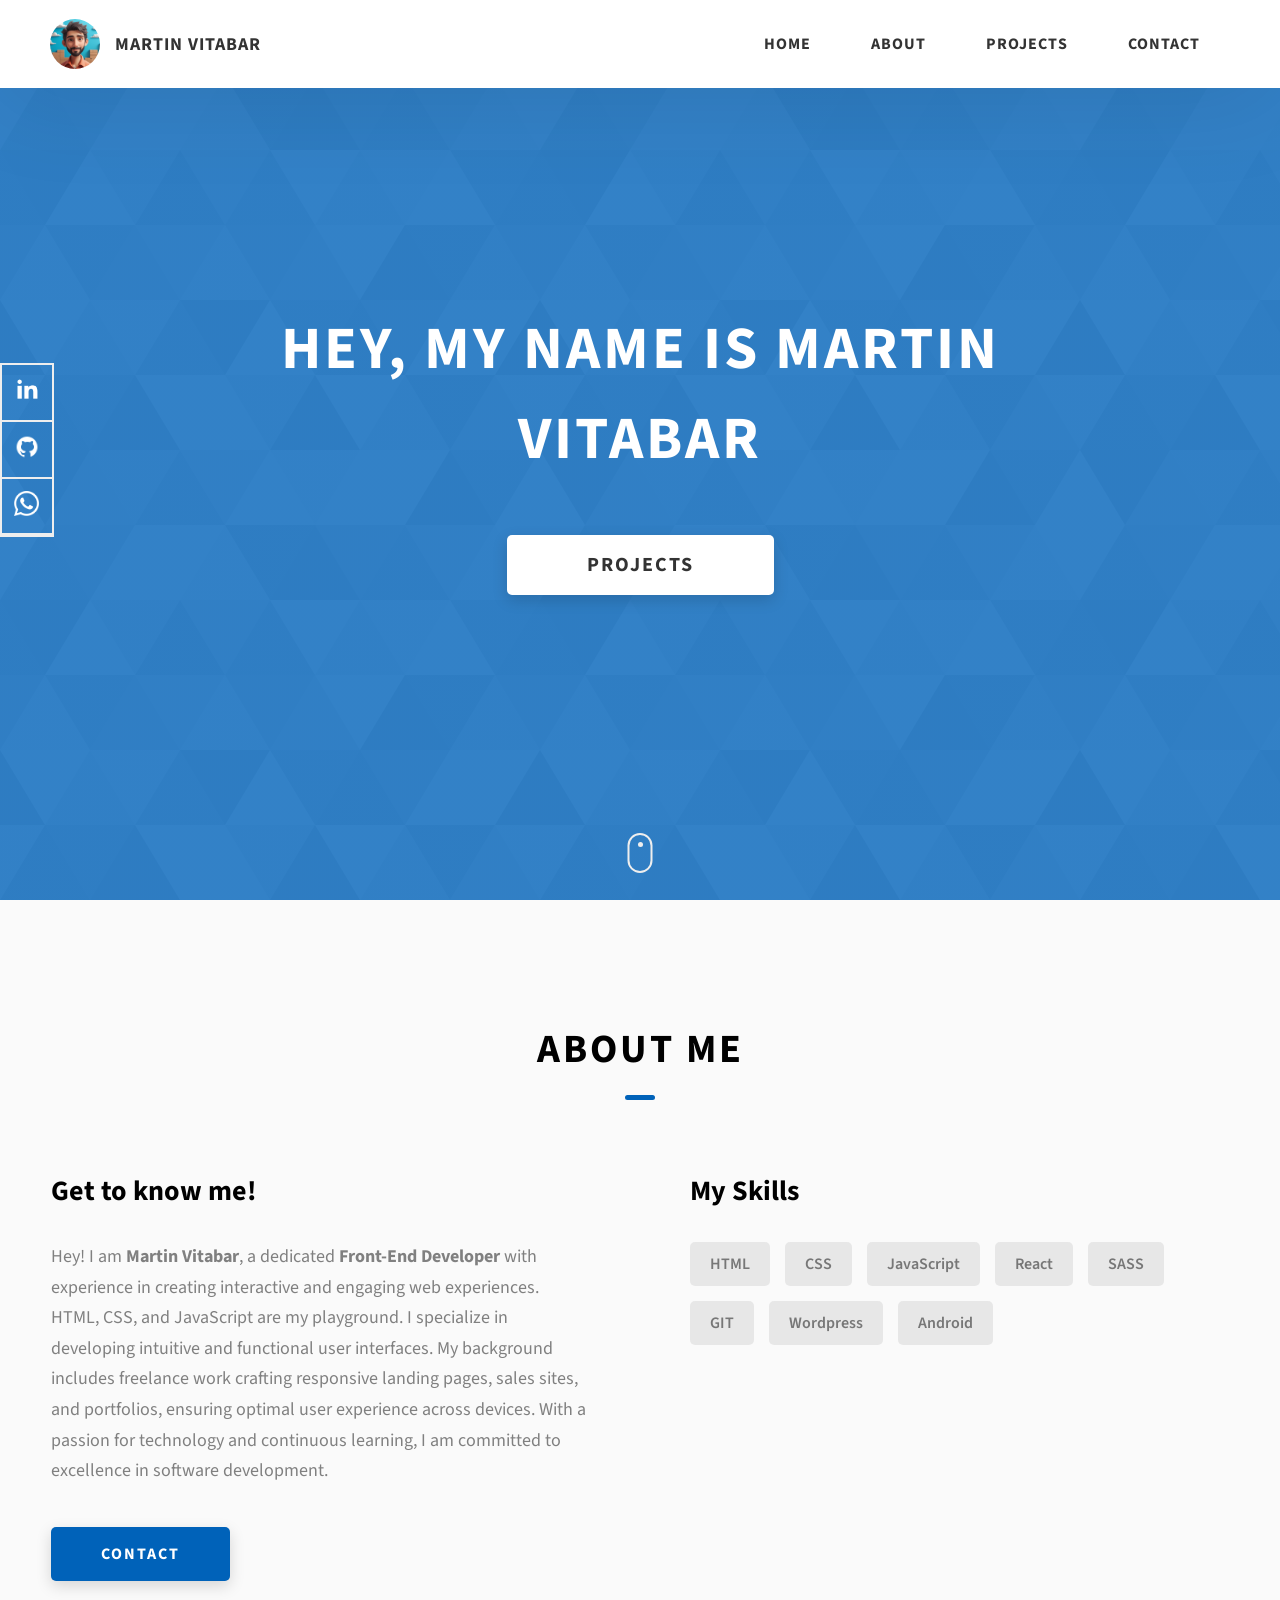
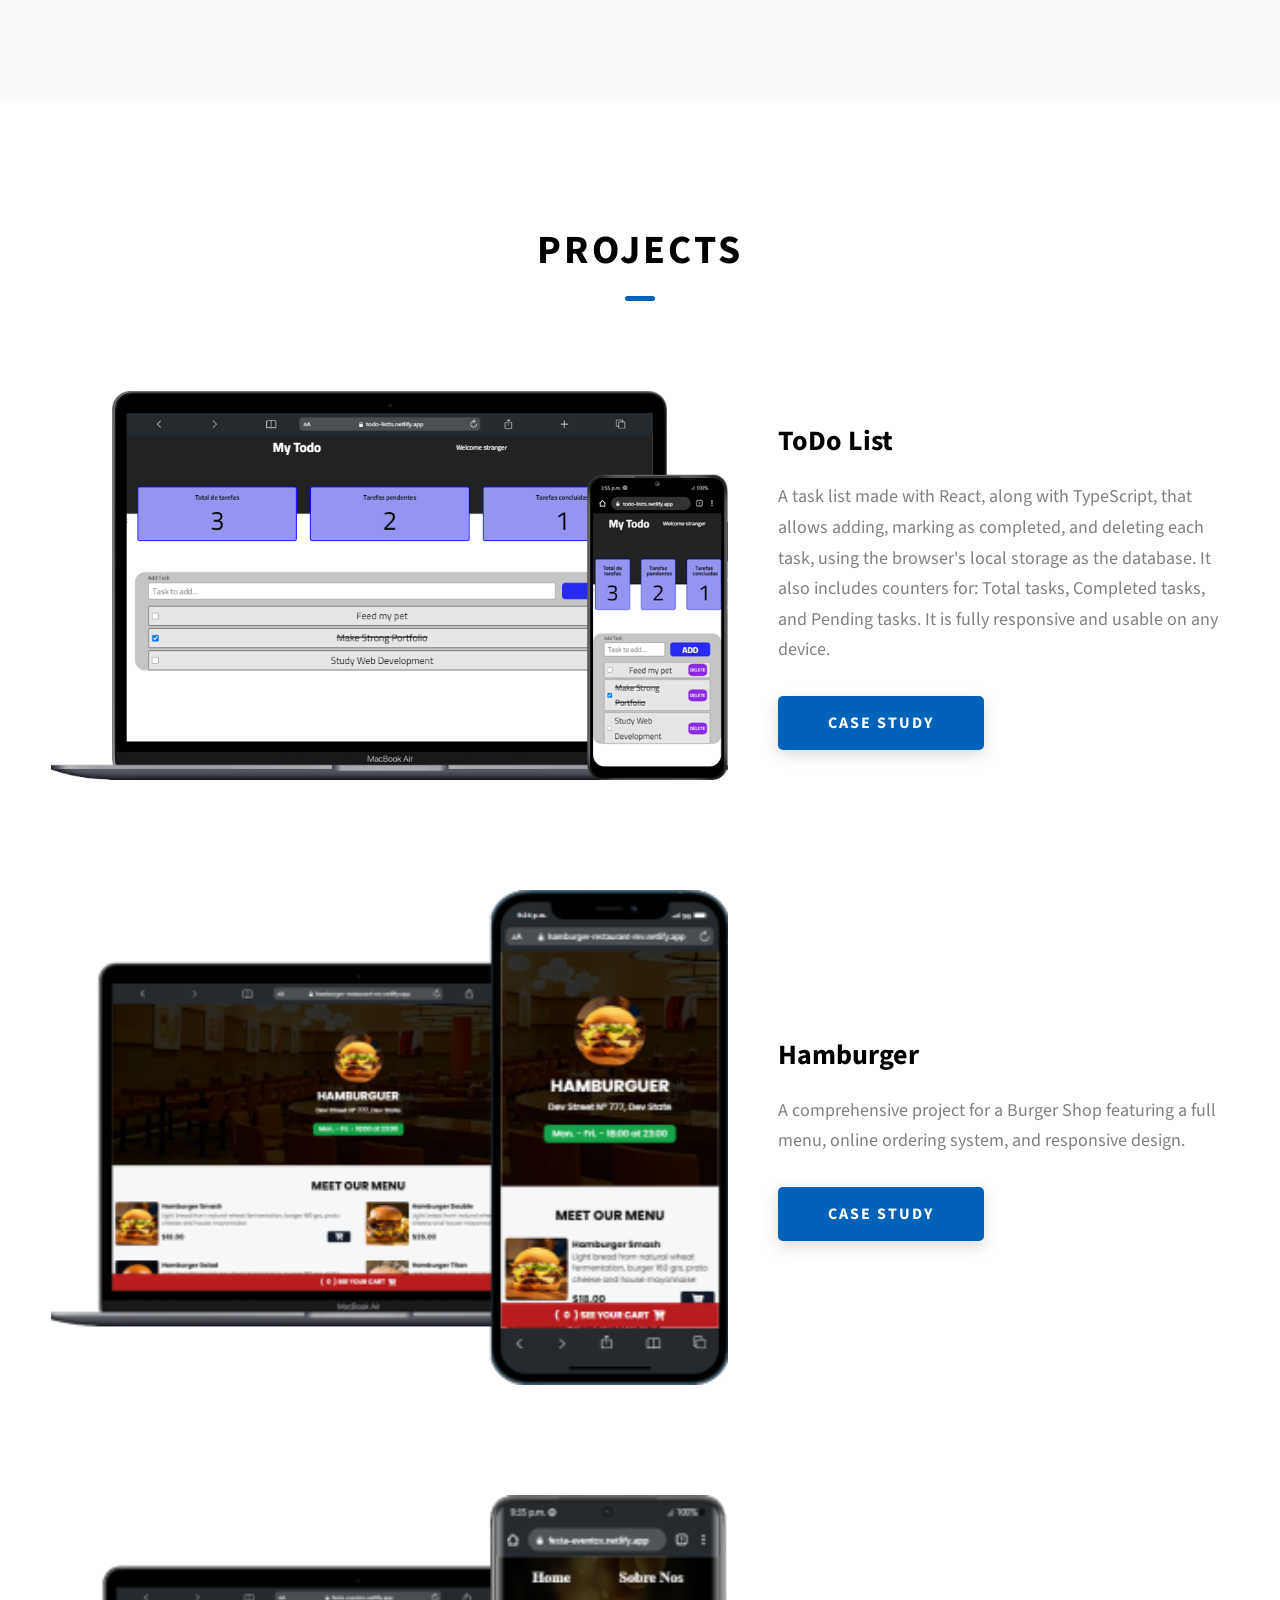
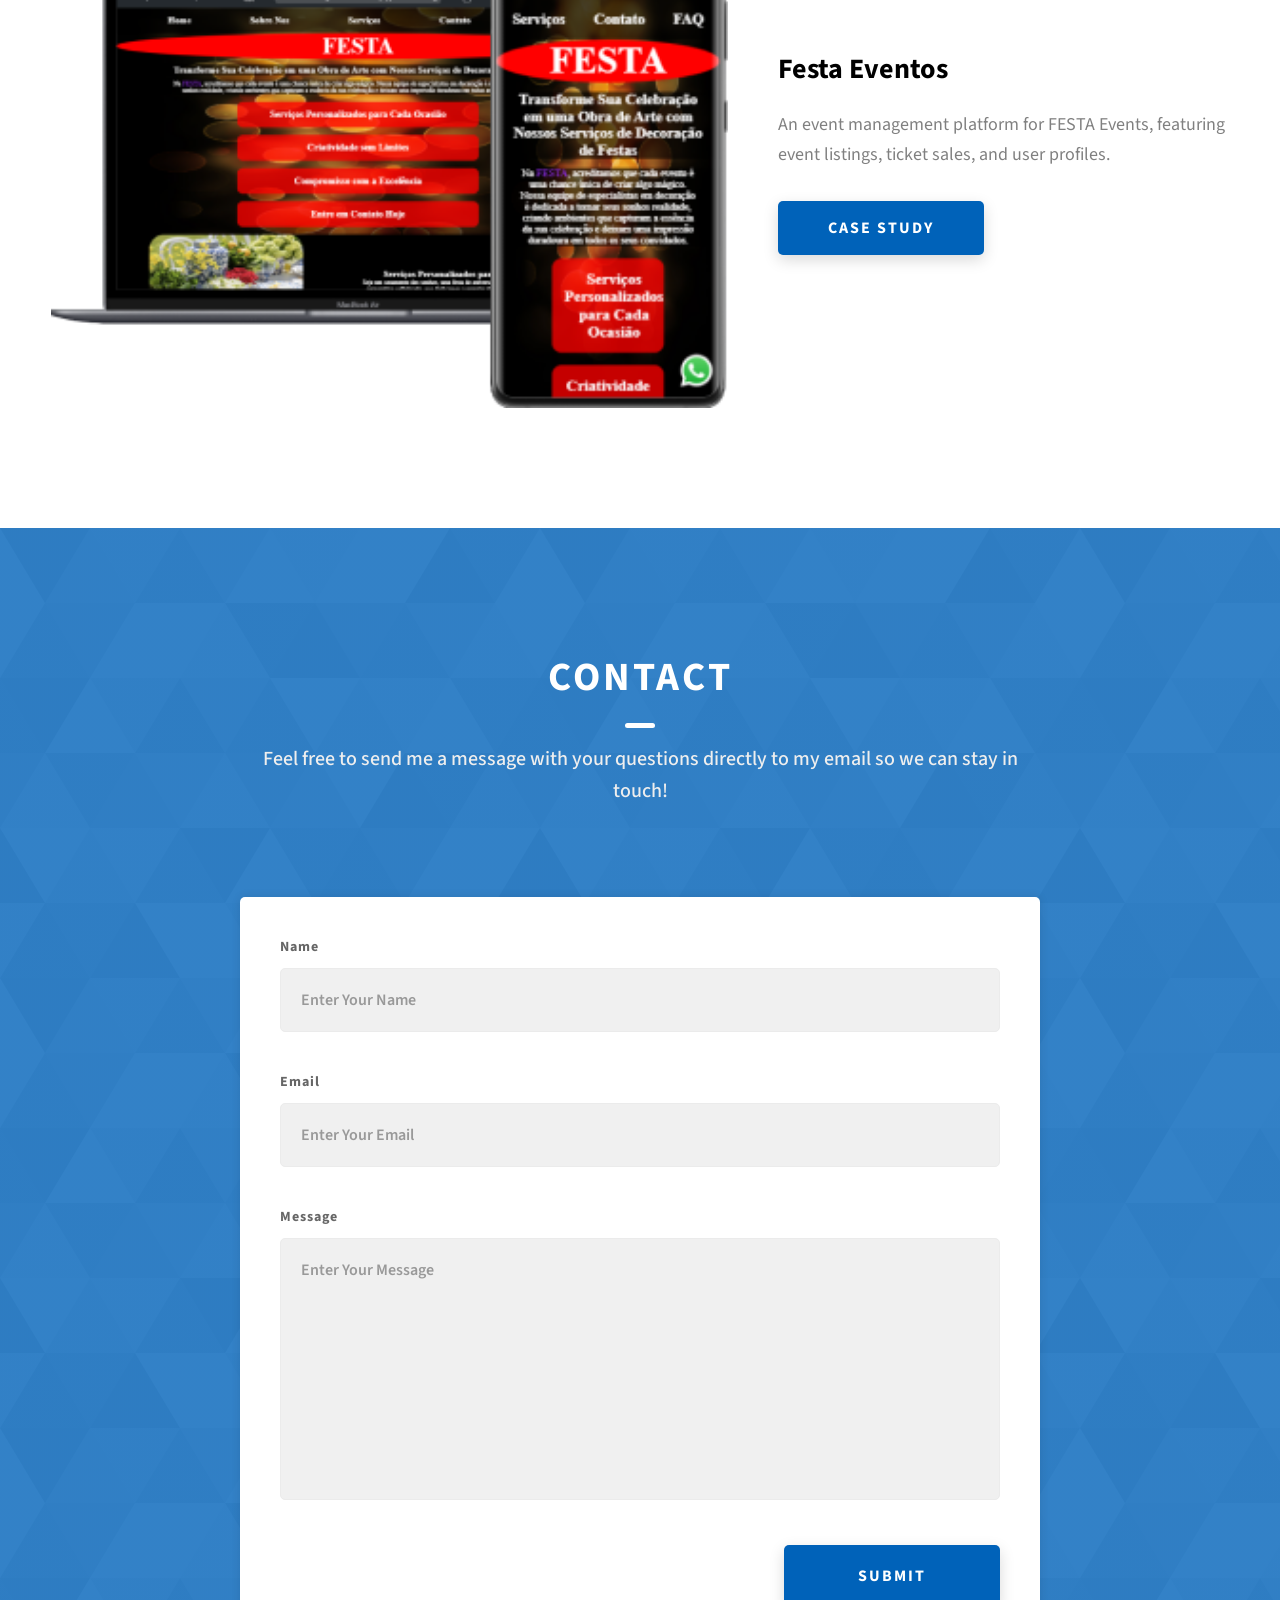
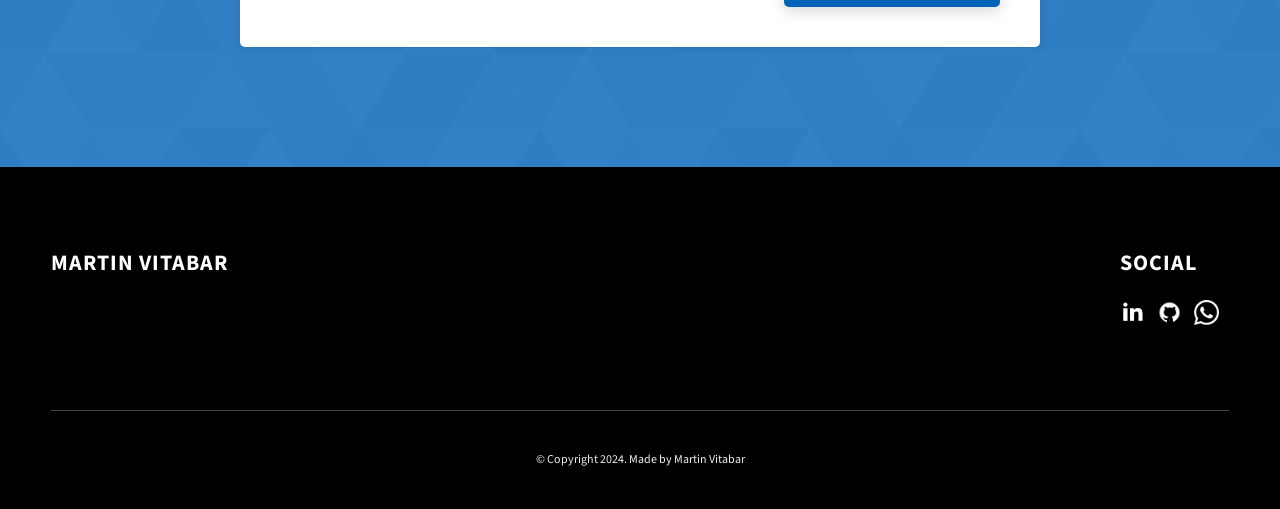
==== commit 997fd7f4: "whatsapp btn add" ====
--- a/index.html
+++ b/index.html
@@ -4,8 +4,8 @@
     <meta charset="UTF-8" />
     <meta name="viewport" content="width=device-width, initial-scale=1.0" />
     <meta http-equiv="X-UA-Compatible" content="ie=edge" />
-    <title>Dopefolio</title>
-    <meta name="description" content="Portfolio Template for Developer" />
+    <title>MyPortfolio</title>
+    <meta name="description" content="My personal portfolio" />
 
     <link rel="stylesheet" href="css/style.css" />
 
@@ -114,6 +114,19 @@
               src="./assets/png/github-ico.png"
               alt="icon"
               class="home-hero__social-icon"
+            />
+          </a>
+        </div>
+        <div class="home-hero__social">
+          <a
+            href="https://wa.me/5553999202033"
+            target="_blank"
+            class="home-hero__social-icon-link"
+          >
+            <img
+              class="main-footer__icon"
+              src="./assets/png/whatsapp.png"
+              alt="icon"
             />
           </a>
         </div>
@@ -327,6 +340,17 @@
                   alt="icon"
                 />
               </a>
+              <a
+                rel="noreferrer"
+                href="https://wa.me/5553999202033"
+                target="_blank"
+              >
+                <img
+                  class="main-footer__icon"
+                  src="./assets/png/whatsapp.png"
+                  alt="icon"
+                />
+              </a>
             </div>
           </div>
           <div class="main-footer__row main-footer__row-2">
